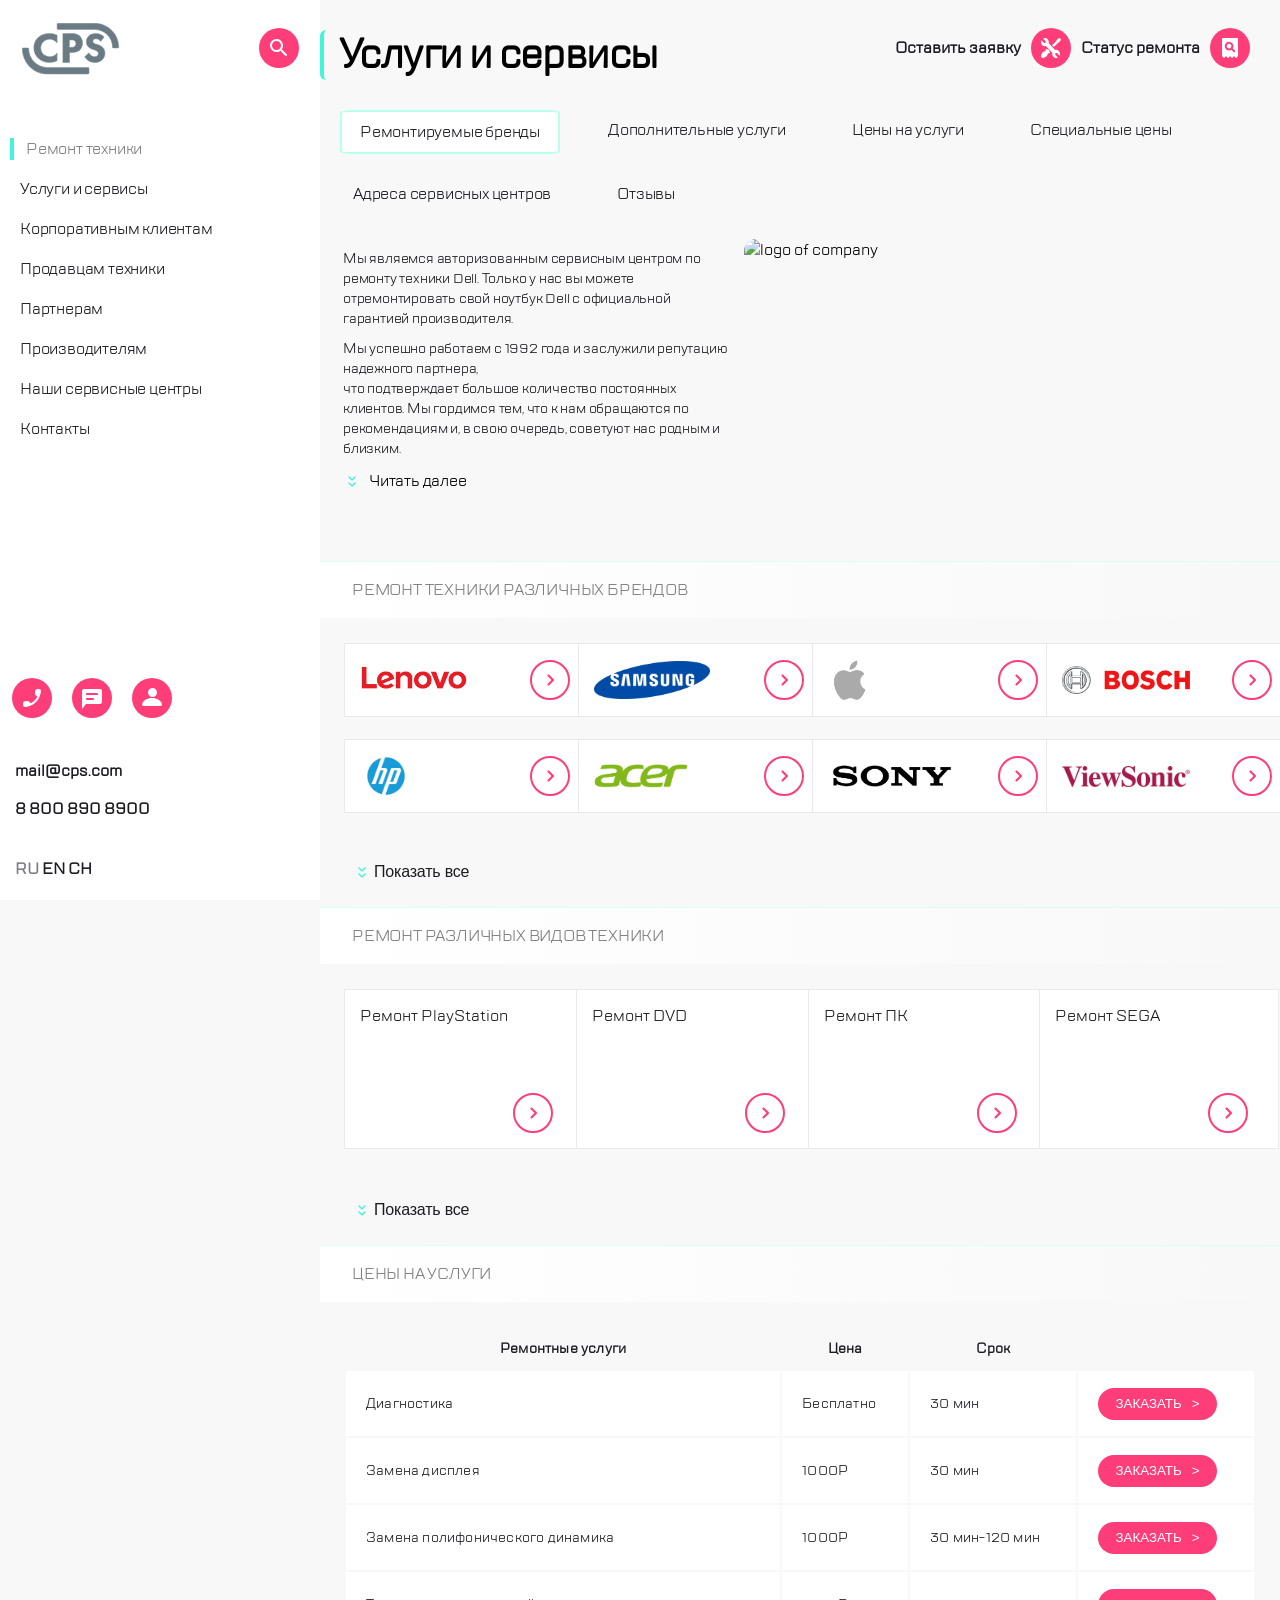
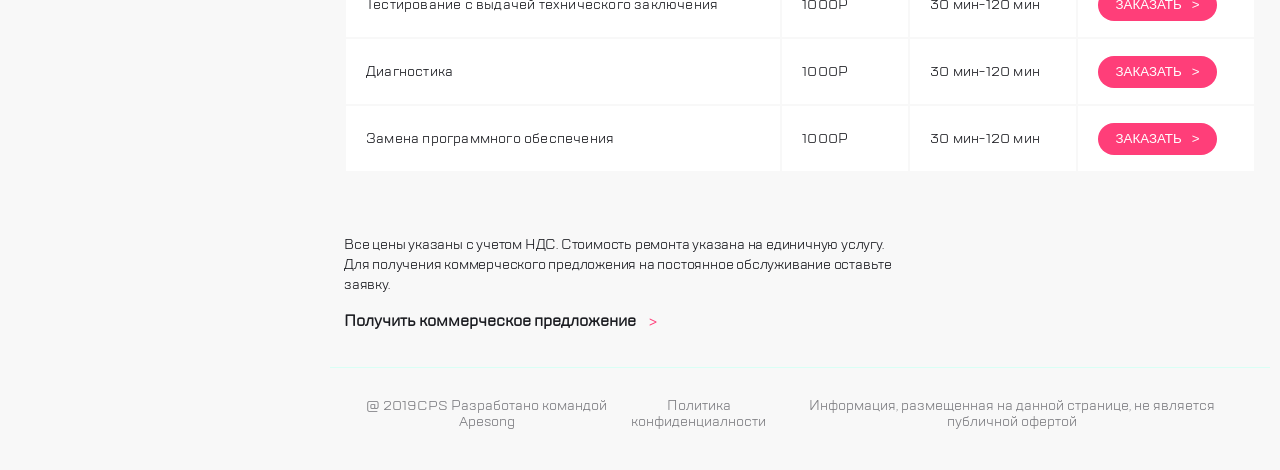
==== index.html @ fa65126b "Updates" ====
<!doctype html>
<html lang="ru">
  <head>
    <meta charset="UTF-8">
    <meta name="viewport" content="width=device-width,user-scalable=no,initial-scale=1,maximum-scale=1,minimum-scale=1">
    <meta http-equiv="X-UA-Compatible" content="ie=edge">
    <link rel="stylesheet" href="https://cdn.jsdelivr.net/npm/swiper@12/swiper-bundle.min.css">
    <title>CPS Services</title>
  <script defer="defer" src="./js/bundle.js"></script><link href="style.css" rel="stylesheet"></head>
  <body>
    
    <div class="main-container">
        <div class="page"> 
          <header class="page__navigation-menu"> 
            <ul class="navigation-menu__list"> 
              <button id="button-open-the-menu" class="navigation-menu__item burger">
                <img src="./img/burger.svg" alt="Burger menu">
              </button>
              <li class="navigation-menu__item stick2" aria-hidden="true"></li>
              <li class="navigation-menu__item logo">
                <img src="./img/Group.svg" alt="Logo">
              </li> 
              <li class="navigation-menu__item stick-mobile" aria-hidden="true"></li>
              <li class="navigation-menu__item call">
                <img src="./img/call.svg" alt="call">
              </li>
              <li class="navigation-menu__item chat">
                <img src="./img/chat.svg" alt="chat">
              </li>
              <li class="navigation-menu__item profile">
                <img src="./img/profile.svg" alt="profile">
              </li>
              <li class="navigation-menu__item stick" aria-hidden="true"></li>
              <li class="navigation-menu__item repair">
                <img src="./img/repair.svg" alt="Repair">
              </li>
              <li class="navigation-menu__item check-status">
                <img src="./img/checkstatus.svg" alt="Check status">
              </li>
            </ul>
          </header>
          <main class="page__main-content">
            <div class="page__header--display-flex"> 
              <header>
                <h1 class="page__title-page">Услуги и сервисы</h1> 
              </header>
              <div class="page__repair-and-check-status-link"> 
                <a href="#" aria-label="Repair">Оставить заявку </a><img src="./img/repair.svg" alt="repair">
                <a href="#" aria-label="Check status">Статус ремонта</a>
                <img src="./img/checkstatus.svg" alt="check status">
              </div>
            </div>
          <nav class="page__second-navigation-menu">
              <ul>
                <li class="second-navigation-menu__item item1">
                  Ремонтируемые бренды
                </li>
                <li class="second-navigation-menu__item item2">
                  Дополнительные услуги
                </li>
                <li class="second-navigation-menu__item item3">
                  Цены на услуги
                </li>
                <li class="second-navigation-menu__item item4">
                  Специальные цены
                </li>
                <li class="second-navigation-menu__item item5">
                  Адреса сервисных центров
                </li>
                <li class="second-navigation-menu__item item6"> Отзывы </li>
              </ul>
            </nav>
            <div class="main-content__text">
              <div>
                <p>
                  Мы являемся авторизованным сервисным центром по ремонту
                  техники Dell. Только у нас вы можете отремонтировать свой
                  ноутбук Dell с официальной гарантией производителя.
                </p>

                <p class="text--vision-for-min-width768px">
                  Мы успешно работаем с 1992 года и заслужили репутацию
                  надежного партнера,<span class="text--vision-for-min-width1120px">
                    что подтверждает большое количество постоянных клиентов. Мы
                    гордимся тем, что к нам обращаются по рекомендациям и, в
                    свою очередь, советуют нас родным и близким.
                  </span>
                </p>

                <span class="main-content__read-more-button effect-button">
                  <img src="./img/expand.svg" alt="expand to read more">
                  <span> Читать далее </span>
                </span>
              </div>
              <img class="main-content__logo-of-company-img" src="./img/Picture Copy.svg" alt="logo of company">
            </div>
          </main>
      </div>

      
      <div class="web-core-8.5">
        <header class="section-title"><h2>Ремонт техники различных брендов</h2></header>

        <section class="swiper swiper1">
          <div class="swiper-wrapper">
            <div class="swiper-slide">
              <img class="lenovo" src="./img/lenovo.png" alt="brand lenovo">
              <img class="btn-next" src="./img/go.svg" alt="btn next">
            </div>

            <div class="swiper-slide">
              <img class="samsung" src="./img/samsung.png" alt="brand samsung">
              <img class="btn-next" src="./img/go.svg" alt="btn next">
            </div>

            <div class="swiper-slide">
              <img class="apple" src="./img/apple.png" alt="brand apple">
              <img class="btn-next" src="./img/go.svg" alt="btn next">
            </div>

            <div class="swiper-slide">
              <img class="bosch" src="./img/bosch.png" alt="brand bosch">
              <img class="btn-next" src="./img/go.svg" alt="btn next">
            </div>

            <div class="swiper-slide">
              <img class="hp" src="./img/hp.png" alt="brand hp">
              <img class="btn-next" src="./img/go.svg" alt="btn next">
            </div>

            <div class="swiper-slide">
              <img class="acer" src="./img/acer.png" alt="brand acer">
              <img class="btn-next" src="./img/go.svg" alt="btn next">
            </div>

            <div class="swiper-slide">
              <img class="sony" src="./img/sony.png" alt="brand sony">
              <img class="btn-next" src="./img/go.svg" alt="btn next">
            </div>

            <div class="swiper-slide">
              <img class="view-sonic" src="./img/viewSonic.png" alt="brand view-sonic">
              <img class="btn-next" src="./img/go.svg" alt="btn next">
            </div>

            <div class="swiper-slide">
              <img class="samsung" src="./img/samsung.png" alt="brand samsung">
              <img class="btn-next" src="./img/go.svg" alt="btn next">
            </div>

            <div class="swiper-slide">
              <img class="apple" src="./img/apple.png" alt="brand apple">
              <img class="btn-next" src="./img/go.svg" alt="btn next">
            </div>

            <div class="swiper-slide">
              <img class="bosch" src="./img/bosch.png" alt="brand bosch">
              <img class="btn-next" src="./img/go.svg" alt="btn next">
            </div>
          </div>

          <div class="swiper-pagination swiper-pagination1"></div>
        </section>

        <div class="swiper1__second-style-grid">
          <div class="second-style-grid-item">
            <img class="lenovo" src="./img/lenovo.png" alt="brand lenovo">
            <img class="btn-next" src="./img/go.svg" alt="btn next">
          </div>

          <div class="second-style-grid-item">
            <img class="samsung" src="./img/samsung.png" alt="brand samsung">
            <img class="btn-next" src="./img/go.svg" alt="btn next">
          </div>

          <div class="second-style-grid-item">
            <img class="apple" src="./img/apple.png" alt="brand apple">
            <img class="btn-next" src="./img/go.svg" alt="btn next">
          </div>

          <div class="second-style-grid-item desktop-version-elements">
            <img class="bosch" src="./img/bosch.png" alt="brand bosch">
            <img class="btn-next" src="./img/go.svg" alt="btn next">
          </div>

          <div class="second-style-grid-item">
            <img class="hp" src="./img/hp.png" alt="brand hp">
            <img class="btn-next" src="./img/go.svg" alt="btn next">
          </div>

          <div class="second-style-grid-item">
            <img class="acer" src="./img/acer.png" alt="brand acer">
            <img class="btn-next" src="./img/go.svg" alt="btn next">
          </div>

          <div class="second-style-grid-item">
            <img class="sony" src="./img/sony.png" alt="brand sony">
            <img class="btn-next" src="./img/go.svg" alt="btn next">
          </div>

          <div class="second-style-grid-item desktop-version-elements">
            <img class="view-sonic" src="./img/viewSonic.png" alt="brand view-sonic">
            <img class="btn-next" src="./img/go.svg" alt="btn next">
          </div>
        </div>

        <div id="hidden-elements" class="second-style-grid-item--hidden"> 
          <div class="second-style-grid-item">
            <img class="samsung" src="./img/samsung.png" alt="brand samsung">
            <img class="btn-next" src="./img/go.svg" alt="btn next">
          </div>

          <div class="second-style-grid-item">
            <img class="apple" src="./img/apple.png" alt="brand apple">
            <img class="btn-next" src="./img/go.svg" alt="btn next">
          </div>

          <div class="second-style-grid-item">
            <img class="bosch" src="./img/bosch.png" alt="brand bosch">
            <img class="btn-next" src="./img/go.svg" alt="btn next">
          </div>

          <div class="second-style-grid-item desktop-version-elements">
            <img class="bosch" src="./img/bosch.png" alt="brand bosch">
            <img class="btn-next" src="./img/go.svg" alt="btn next">
          </div>

          <button id="hide-button" class="grid-item-hide-btn effect-button">
            <img src="./img/expand_hide.svg" alt="read-more btn">Скрыть
          </button>
        </div>

        <button id="show-button" class="grid-item-showMore-btn effect-button">
          <img src="./img/expand_show.svg" alt="read-more btn">Показать все
        </button>
      </div>

      
      <div class="web-core-9.6">
        <header class="section-title"><h2>Ремонт различных видов техники</h2></header>
        <div class="swiper swiper2">
          <div class="swiper-wrapper swiper-wrapper2">
            <div class="swiper-slide swiper-slide2">
              <span>Ремонт мониторов</span>
              <img class="btn-next" src="./img/go.svg" alt="btn next">
            </div>

            <div class="swiper-slide swiper-slide2">
              <span> Ремонт ПК</span>
              <img class="btn-next" src="./img/go.svg" alt="btn next">
            </div>

            <div class="swiper-slide swiper-slide2">
              <span> Ремонт планшетов</span>
              <img class="btn-next" src="./img/go.svg" alt="btn next">
            </div>

            <div class="swiper-slide swiper-slide2">
              <span> Ремонт ноутбука</span>
              <img class="btn-next" src="./img/go.svg" alt="btn next">
            </div>
          </div>
          <div class="swiper-pagination swiper-pagination2"></div>
        </div>

        <div class="hidden-on-mobile">
          <div class="swiper2__second-style-grid">
            <div class="second-style-grid-item2">
              <span> Ремонт PlayStation</span>
              <img class="btn-next" src="./img/go.svg" alt="btn next">
            </div>

            <div class="second-style-grid-item2">
              <span> Ремонт DVD</span>
              <img class="btn-next" src="./img/go.svg" alt="btn next">
            </div>

            <div class="second-style-grid-item2">
              <span> Ремонт ПК</span>
              <img class="btn-next" src="./img/go.svg" alt="btn next">
            </div>

            <div class="second-style-grid-item2 desktop-version-elements">
              <span> Ремонт SEGA</span>
              <img class="btn-next" src="./img/go.svg" alt="btn next">
            </div>
          </div>

          <div id="second-style-grid-item2--hidden" class="second-style-grid-item2--hidden">
            <div class="second-style-grid-item2">
              <span> Ремонт планшетов</span>
              <img class="btn-next" src="./img/go.svg" alt="btn next">
            </div>

            <div class="second-style-grid-item2">
              <span> Ремонт DENDI</span>
              <img class="btn-next" src="./img/go.svg" alt="btn next">
            </div>

            <div class="second-style-grid-item2">
              <span>Ремонт мониторов</span>
              <img class="btn-next" src="./img/go.svg" alt="btn next">
            </div>

            <div class="second-style-grid-item2 desktop-version-elements">
              <span> Ремонт ноутбука</span>
              <img class="btn-next" src="./img/go.svg" alt="btn next">
            </div>
            <button id="second-section-hideButton" class="second-style-grid-item2-hide-button effect-button">
              <img src="./img/expand_hide.svg" alt="expand-hide">Скрыть
            </button>
          </div>
          <button id="second-section-showButton" class="second-style-grid-item2-show-button effect-button">
            <img src="./img/expand_show.svg" alt="expand-show">Показать все
          </button>
        </div>

        <div class="service-and-prices-section">
          <header class="section-title"><h2>Цены на услуги</h2></header>
          <div class="swiper swiper3">
            <div class="swiper-wrapper swiper-wrapper3">
              <div class="swiper-slide swiper-slide3">
                <p class="swiper3__paragraph">Ремонтные услуги</p>
                <div class="repair-and-service">
                  Тестирование с выдачей технического заключения
                </div>
                <p class="swiper3__paragraph">Цена</p>
                <div class="repair-and-service">1000Р</div>
                <p class="swiper3__paragraph">Срок</p>
                <div class="repair-and-service">
                  30-120 мин
                  <button>ЗАКАЗАТЬ <span class="emoji">></span></button>
                </div>
              </div>
              <div class="swiper-slide swiper-slide3">
                <p class="swiper3__paragraph">Ремонтные услуги</p>
                <div class="repair-and-service">
                  Тестирование с выдачей технического заключения
                </div>
                <p class="swiper3__paragraph">Цена</p>
                <div class="repair-and-service">1000Р</div>
                <p class="swiper3__paragraph">Срок</p>
                <div class="repair-and-service">
                  30-120 мин
                  <button>ЗАКАЗАТЬ <span class="emoji">></span></button>
                </div>
              </div>
              <div class="swiper-slide swiper-slide3">
                <p class="swiper3__paragraph">Ремонтные услуги</p>
                <div class="repair-and-service">Замена дисплея</div>
                <p class="swiper3__paragraph">Цена</p>
                <div class="repair-and-service">1000P</div>
                <p class="swiper3__paragraph">Срок</p>
                <div class="repair-and-service">
                  30-120 мин
                  <button>ЗАКАЗАТЬ <span class="emoji">></span></button>
                </div>
              </div>
              <div class="swiper-slide swiper-slide3">
                <p class="swiper3__paragraph">Ремонтные услуги</p>
                <div class="repair-and-service">Диагностика</div>
                <p class="swiper3__paragraph">Цена</p>
                <div class="repair-and-service">1000P</div>
                <p class="swiper3__paragraph">Срок</p>
                <div class="repair-and-service">
                  30-120 мин
                  <button>ЗАКАЗАТЬ <span class="emoji">></span></button>
                </div>
              </div>
              <div class="swiper-slide swiper-slide3">
                <p class="swiper3__paragraph">Ремонтные услуги</p>
                <div class="repair-and-service">Замена программного обеспечения</div>
                <p class="swiper3__paragraph">Цена</p>
                <div class="repair-and-service">1000Р</div>
                <p class="swiper3__paragraph">Срок</p>
                <div class="repair-and-service">
                  30-120 мин
                  <button>ЗАКАЗАТЬ <span class="emoji">></span></button>
                </div>
              </div>
            </div>
            <div class="swiper-pagination swiper-pagination3"></div>
          </div>
        </div>

        <div class="hidden-on-mobile">
          <table class="swiper3__second-style-table">
            <thead>
              <tr>
                <th>Ремонтные услуги</th>
                <th>Цена</th>
                <th>Срок</th>
              </tr>
            </thead>
            <tbody>
              <tr>
                <td>Диагностика</td>
                <td>Бесплатно</td>
                <td>30 мин</td>
                <td><button>ЗАКАЗАТЬ <span class="arrow"> ></span></button></td>
              </tr>

              <tr>
                <td>Замена дисплея</td>
                <td>1000Р</td>
                <td>30 мин</td>
                <td><button>ЗАКАЗАТЬ <span class="arrow"> ></span></button></td>
              </tr>
              <tr>
                <td>Замена полифонического динамика</td>
                <td>1000Р</td>
                <td>30 мин-120 мин</td>
                <td><button>ЗАКАЗАТЬ <span class="arrow"> ></span></button></td>
              </tr>
              <tr>
                <td>Тестирование с выдачей технического заключения</td>
                <td>1000Р</td>
                <td>30 мин-120 мин</td>
                <td><button>ЗАКАЗАТЬ <span class="arrow"> ></span></button></td>
              </tr>
              <tr>
                <td>Диагностика</td>
                <td>1000Р</td>
                <td>30 мин-120 мин</td>
                <td><button>ЗАКАЗАТЬ <span class="arrow"> ></span></button></td>
              </tr>
              <tr>
                <td>Замена программного обеспечения</td>
                <td>1000Р</td>
                <td>30 мин-120 мин</td>
                <td><button>ЗАКАЗАТЬ <span class="arrow"> ></span></button></td>
              </tr>
            </tbody>
          </table>
        </div>

        <div class="service-and-prices__information">
          <p>
            Все цены указаны с учетом НДС. Стоимость ремонта указана на
            единичную услугу. Для получения коммерческого предложения на
            постоянное обслуживание оставьте заявку.
          </p>

          <a href="#">Получить коммерческое предложение <span class="arrow"> ></span>
          </a>
        </div>
        <footer class="footer">
          <div class="footer-mobile-version">
            <div> @ 2019CPS </div>
            <div>Разработано командой Apesong</div>
            <p>Политика конфиденциалности</p>
            <p>
              Информация, размещенная на данной странице, не является публичной
              офертой
            </p>
          </div>

          <div class="footer-tablet-desktop-version">
            <span> @ 2019CPS Разработано командой Apesong </span>
            <span>Политика конфиденциалности</span>
            <span>
              Информация, размещенная на данной странице, не является публичной
              офертой
            </span>
          </div>
        </footer>
      </div>

      <script src="https://cdn.jsdelivr.net/npm/swiper@12/swiper-bundle.min.js"></script>
    </div>
    
    <div class="web-core-7.8">
      <nav id="side-bar-button" class="side-bar">
        <div class="side-bar__up-buttons">
          <button id="button-close-the-menu" class="button-close-the-menu"><img class="effect-buttons" src="./img/close.svg" alt="the menu close btn"></button>

          <a href="#main-menu"><img class="effect-buttons" src="./img/Group.svg" alt="company logo"></a>

          <span><img class="effect-buttons" src="./img/search.svg" alt="search btn"></span>
        </div>

        <ul class="side-bar__lists">
          <span>Ремонт техники</span>
          <li class="side-bar__lists element1">Услуги и сервисы</li>
          <li class="side-bar__lists element2">Корпоративным клиентам</li>
          <li class="side-bar__lists element3">Продавцам техники</li>
          <li class="side-bar__lists element4">Партнерам</li>
          <li class="side-bar__lists element5">Производителям</li>
          <li class="side-bar__lists element6">Наши сервисные центры</li>
          <li class="side-bar__lists element7">Контакты</li>
        </ul>

        <div class="side-bar__down-buttons">
          <span class="side-bar-button-call">
            <img class="effect-buttons" src="./img/call.svg" alt="call btn">
          </span>
          <span class="side-bar-button-chat">
            <img class="effect-buttons" src="./img/chat.svg" alt="chat btn">
          </span>
          <span class="side-bar-button-profile">
            <img class="effect-buttons" src="./img/profile.svg" alt="profile btn">
          </span>
        </div>

        <div class="side-bar__contacts">
          <p>mail@cps.com</p>
          <p>8 800 890 8900</p>
          <br>
          <span>RU</span> <span>EN</span> <span>CH</span>
        </div>
      </nav>
      <div class="for-desktop-side-bar">
        <nav class="side-bar">
          <div class="side-bar__up-buttons">
            <a href="#main-menu"><img class="effect-buttons" src="./img/Group.svg" alt="company logo"></a>
            <span><img class="effect-buttons" src="./img/search.svg" alt="search btn"></span>
          </div>

          <ul class="side-bar__lists">
            <span>Ремонт техники</span>
            <li class="side-bar__lists element1">Услуги и сервисы</li>
            <li class="side-bar__lists element2">Корпоративным клиентам</li>
            <li class="side-bar__lists element3">Продавцам техники</li>
            <li class="side-bar__lists element4">Партнерам</li>
            <li class="side-bar__lists element5">Производителям</li>
            <li class="side-bar__lists element6">Наши сервисные центры</li>
            <li class="side-bar__lists element7">Контакты</li>
          </ul>

          <div class="side-bar__down-buttons">
            <span class="side-bar-button-call">
              <img class="effect-buttons" src="./img/call.svg" alt="call btn">
            </span>
            <span class="side-bar-button-chat">
              <img class="effect-buttons" src="./img/chat.svg" alt="chat btn">
            </span>
            <span class="side-bar-button-profile">
              <img class="effect-buttons" src="./img/profile.svg" alt="profile btn">
            </span>
          </div>

          <div class="side-bar__contacts">
            <p>mail@cps.com</p>
            <p>8 800 890 8900</p>
            <br>
            <span>RU</span> <span>EN</span> <span>CH</span>
          </div>
        </nav>
      </div>
    </div>
  </body>
</html>
---- style.css ----
.navigation-menu__list{margin:0px;height:88px;list-style-type:none;background-color:#fff;display:flex;align-items:center;gap:15px;border-bottom:1px solid #d9fff5;padding:0px 15px;position:relative}.navigation-menu__item{cursor:pointer;width:40px;height:40px;border:none;background-color:#fff}@media(min-width: 1120px){.page__header--display-flex{display:flex}.page__repair-and-check-status-link{display:flex !important;position:relative;align-items:center;white-space:nowrap;gap:10px;margin-left:auto;padding-left:60px;right:30px}.page__repair-and-check-status-link a{text-decoration:none;color:#1b1c21;font-weight:bold}.page__repair-and-check-status-link img{cursor:pointer;width:40px;height:40px}}.page__main-content{background-color:#f8f8f8}.main-content__text{margin:15px 5px}.main-content__text p{color:#1b1c21;font-weight:400;font-size:14px;line-height:20px;letter-spacing:-0.2px;text-transform:none;margin:10px 10px 10px 18px}.main-content__logo-of-company-img:hover{transition:none;filter:none;background:rgba(0,0,0,0);transform:none;box-shadow:none}.main-content__logo-of-company-img{border-radius:12px}@media(max-width: 767px){.main-content__logo-of-company-img{width:100%;margin-top:20px}}@media(min-width: 768px){.main-content__text{display:flex;grid-template-columns:repeat(1fr, 2fr)}.main-content__logo-of-company-img{min-width:360px;min-height:208px;margin-top:0}}@media(min-width: 1120px){.main-content__logo-of-company-img{min-width:531.35px;min-height:307px}.main-content__text{display:flex;margin-top:5px;grid-template-columns:repeat(1fr, 2fr)}.text--vision-for-min-width1120px{display:inline}}.page__second-navigation-menu ul{padding:5px;gap:10px;display:flex;list-style-type:none;margin:5px 5px 10px 0px}.second-navigation-menu__item{margin:5px 10px;padding:8px 18px;color:#1b1c21;cursor:pointer;font-weight:500;font-size:16px;line-height:24px;letter-spacing:-0.2px;text-transform:none}.second-navigation-menu__item.item1{border:2px solid #b8ffec;border-radius:6%;background-color:#fff;margin-left:15px}.service-and-prices__information{padding:20px}.service-and-prices__information p{font-weight:400;font-size:14px;line-height:20px;letter-spacing:-0.2px;text-transform:none;color:#1b1c21}.service-and-prices__information a{text-decoration:none;color:#1b1c21;font-weight:bold}.service-and-prices__information a span{color:#ff3e79;margin-bottom:100px;font-weight:500;font-size:16px;line-height:24px;letter-spacing:-0.2px;text-transform:none}@media(max-width: 767px){.page__second-navigation-menu{cursor:pointer;display:flex;flex-direction:row;overflow-x:auto;white-space:nowrap}}@media(min-width: 768px){.page__second-navigation-menu{flex-direction:row;overflow-x:auto;white-space:nowrap}}@media(min-width: 1120px){.page__second-navigation-menu{margin-bottom:0}.page__second-navigation-menu ul{padding:5px;gap:10px;flex-wrap:wrap}}.lenovo{margin-left:15px;width:108px;height:32px}.samsung{margin-left:15px;width:116px;height:38.52px}.apple{margin-left:15px;width:44px;height:44px}.bosch{margin-left:15px;width:128px;height:28.6px}.hp{margin-left:15px;width:52px;height:52px}.acer{margin-left:15px;width:94px;height:24px}.view-sonic{margin-left:15px;width:128px;height:21px}.sony{margin-left:15px;width:128px;height:25.6px}.btn-next{margin:0 15px;border:none;background-color:#fff;width:40px;height:40px}.main-content__read-more-button{display:flex;cursor:pointer;margin-left:15px;gap:5px;width:132px;height:24px;font-weight:500;font-size:16px;line-height:24px;letter-spacing:-0.2px;text-transform:none}@media(max-width: 767px){#side-bar-button{display:none;overflow:hidden;opacity:0;height:0}.side-bar{background-color:#fff;display:flex;flex-direction:column;box-shadow:8px 0 12px -2px rgba(0,0,0,.3);position:fixed;left:0;top:0;width:320px;height:100dvh;min-height:550px;overflow-y:auto;overflow-x:hidden;z-index:1000}.side-bar__up-buttons{width:40px;height:40px;margin:18px 0px 50px 5px;display:flex;gap:10px;cursor:pointer}.button{border:none;outline:none;cursor:pointer}.side-bar__up-buttons a{width:96.55px !important;height:50.81px !important;margin-left:3px}.side-bar__up-buttons span:last-child{margin:5px 23px 0 60px}img{transition:.1s ease-in-out;filter:drop-shadow(1px)}img:hover{background:#0cd8e7;transform:translateY(1px);box-shadow:0px 1px 10px rgba(20,213,230,.884)}.side-bar__lists,.side-bar__down-buttons{list-style-type:none}.side-bar__lists{margin-left:-10px;margin-top:0px;font-weight:500px;font-size:16px;line-height:40px;letter-spacing:-0.2px;text-transform:none;color:#1b1c21;cursor:pointer}.side-bar__lists>span{border-left:4px solid #41f6d7;padding-left:12px;color:#7e7e82;margin-left:-20px}.side-bar__down-buttons{display:flex;gap:20px;margin:auto 0 0 8px;cursor:pointer}.side-bar__contacts{color:#1b1c21;font-weight:bold;margin:0 0 20px 18px;cursor:pointer}.side-bar__contacts>p:nth-child{font:bolder;font-weight:900}.side-bar__contacts span:first-of-type{color:#7e7e82}}@media(min-width: 768px){#side-bar-button{display:none;overflow:hidden;opacity:0;height:0}.side-bar{background-color:#fff;display:flex;flex-direction:column;box-shadow:8px 0 12px -2px rgba(0,0,0,.3);position:fixed;left:0;top:0;width:320px;height:100dvh;min-height:550px;overflow-y:auto;overflow-x:hidden;z-index:1000}.side-bar__up-buttons{width:40px;height:40px;margin:18px 0px 50px 5px;display:flex;gap:10px;cursor:pointer}.button{border:none;outline:none;cursor:pointer}.side-bar__up-buttons a{width:96.55px !important;height:50.81px !important;margin-left:3px}.side-bar__up-buttons span:last-child{margin:5px 23px 0 60px}img{transition:.1s ease-in-out;filter:drop-shadow(1px)}img:hover{background:#0cd8e7;transform:translateY(1px);box-shadow:0px 1px 10px rgba(20,213,230,.884)}.side-bar__lists,.side-bar__down-buttons{list-style-type:none}.side-bar__lists{margin-left:-10px;color:#1b1c21;cursor:pointer;font-weight:500px;font-size:16px;line-height:40px;letter-spacing:-0.2px;text-transform:none}.side-bar__lists>span{border-left:4px solid #41f6d7;padding-left:12px;color:#7e7e82;margin-left:-20px}.side-bar__down-buttons{display:flex;gap:20px;margin:auto 0 0 8px;cursor:pointer}.side-bar__contacts{color:#1b1c21;font-weight:bold;margin:0 0 20px 18px;cursor:pointer}.side-bar__contacts>p:nth-child{font:bolder;font-weight:900}.side-bar__contacts span:first-of-type{color:#7e7e82}}@media(min-width: 1120px){#side-bar-button{display:none !important;visibility:hidden;overflow:hidden;opacity:0;height:0}.side-bar{background-color:#fff;display:flex;flex-direction:column;box-shadow:none !important;position:fixed;z-index:1000;left:0;top:0;width:320px;height:100dvh;min-height:550px;overflow-y:auto;overflow-x:hidden}.side-bar__up-buttons{width:40px;height:40px;margin:23px 0px 50px 12px;cursor:pointer}.side-bar__up-buttons a{width:96.55px !important;height:50.81px !important;margin-left:10px}.side-bar__up-buttons span{margin-left:120px !important}.side-bar__lists,.side-bar__down-buttons{list-style-type:none}.side-bar__up-buttons{display:flex;gap:20px}.side-bar__lists{margin-left:-10px;color:#1b1c21;cursor:pointer;font-weight:500px;font-size:16px;line-height:40px;letter-spacing:-0.2px;text-transform:none}.side-bar__lists>span{border-left:4px solid #41f6d7;padding-left:12px;color:#7e7e82;margin-left:-20px}.side-bar__down-buttons{display:flex;gap:20px;margin:auto 0px 20px 12px;cursor:pointer}.side-bar__contacts{color:#1b1c21;font-weight:bold;margin:0 0 20px 15px;cursor:pointer}.side-bar__contacts>p:nth-child{font:bolder;font-weight:900}.side-bar__contacts span:first-of-type{color:#7e7e82}}.logo{cursor:pointer;width:96.55px;height:50.81px;position:absolute;left:80px;top:18px}.navigation-menu__item.profile{cursor:pointer;position:absolute;right:180px}.navigation-menu__item.chat{cursor:pointer;position:absolute;right:290px}.navigation-menu__item.call{cursor:pointer;position:absolute;right:235px}.stick2{position:absolute;left:70px}.navigation-menu__item.stick,.navigation-menu__item.stick2,.navigation-menu__item.stick-mobile{width:2px;height:32px;background-color:#eaeaea}.button-close-the-menu{cursor:pointer;border:none;background-color:#fff;margin:5px 0 0 10px}.repair{cursor:pointer;position:absolute;right:80px}.check-status{cursor:pointer;position:absolute;right:25px}.stick{position:absolute;right:150px}.effect-button{transition:.1s ease-in-out;filter:drop-shadow(1px);border-radius:10px}.effect-button:hover{border:#0cd8e7;transform:translateY(1px);box-shadow:0px 1px 10px rgba(20,213,230,.884)}img{transition:.1s ease-in-out;filter:drop-shadow(1px)}img:hover{background:#0cd8e7;transform:translateY(1px);box-shadow:0px 1px 10px rgba(20,213,230,.884)}@media(max-width: 767px){.swiper1{width:100%;height:140px;margin:0 auto}.swiper-wrapper{margin-top:16px;display:flex;align-items:flex-start;color:#fff}.swiper-slide{gap:30px;display:flex;justify-content:space-around;align-items:center;background-color:#fff;border:1px solid #eaeaea;width:240px !important;height:72px;margin:0 16px;cursor:pointer}.swiper2{width:100%;height:220px;margin:0 auto}.swiper-wrapper2{display:flex;align-items:flex-start;color:#fff}.swiper-slide2{display:flex;justify-content:flex-start;align-items:flex-start;background-color:#fff;border:1px solid #eaeaea;width:240px;height:160px;margin:0 16px;color:#1b1c21;cursor:pointer}.swiper-slide2 span{padding:16px}.swiper-slide2 .btn-next{position:absolute;right:16px;bottom:16px;margin:0}.swiper3{height:290px;margin:0}.swiper-wrapper3{display:flex;color:#fff;align-items:flex-start}.swiper-slide3{display:block;justify-content:center;width:260px !important;height:200px !important;padding:16px;cursor:pointer}.swiper3__paragraph{margin:0;color:#7e7e82;margin-bottom:8px}.swiper-slide3 button{text-transform:uppercase;width:119px;height:32px;border-radius:16px;background-color:#ff3e79;color:#fff;border:none;cursor:pointer;margin-left:28px;display:flex;justify-content:center;align-items:center}.swiper-slide3 button{transition:.1s ease-in-out;filter:drop-shadow(1px)}.swiper-slide3 button:hover{background:#0cd8e7;transform:translateY(1px);box-shadow:0px 1px 10px rgba(20,213,230,.884)}}@media(min-width: 768px){.swiper1__second-style-grid{display:grid;margin:24px 24px;grid-template-columns:repeat(3, minmax(0, 1fr));grid-template-rows:repeat(2, 72px);row-gap:24px}.second-style-grid-item{display:flex;justify-content:space-between;align-items:center;width:224px;height:72px;border:1px solid #eaeaea;background-color:#fff;cursor:pointer}.second-style-grid-item--hidden{display:grid;margin:24px 24px 5px 24px;cursor:pointer;grid-template-columns:repeat(3, minmax(0, 1fr));grid-template-rows:repeat(1, 72px);overflow:hidden;opacity:0;height:0}.grid-item-showMore-btn{margin:10px 0 24px 25px;width:134px;height:24px;display:flex;border:none;color:#1b1c21;background-color:#f8f8f8;cursor:pointer;font-weight:500;font-size:16px;line-height:24px;letter-spacing:-0.2px;text-transform:none}.grid-item-hide-btn{margin:24px 0 0 0;width:88px;height:24px;display:flex;border:none;color:#1b1c21;background-color:#f8f8f8;overflow:hidden;opacity:0;height:0;cursor:pointer;font-weight:500;font-size:16px;line-height:24px;letter-spacing:-0.2px;text-transform:none;grid-column:1/-1;justify-self:start}.swiper2__second-style-grid{display:grid;margin:24px;gap:24px;grid-template-columns:repeat(3, minmax(0, 1fr));grid-template-rows:repeat(1, 160px)}.second-style-grid-item2{background-color:#fff;border:1px solid #eaeaea;width:224px;height:160px;color:#1b1c21;display:flex;margin:0;padding:16px;flex-wrap:wrap;position:relative;box-sizing:border-box;cursor:pointer;min-width:0;row-gap:24px;-moz-column-gap:24px;column-gap:24px}.second-style-grid-item2 .btn-next{position:absolute;right:15px;bottom:15px;cursor:pointer}.second-style-grid-item2--hidden{display:grid;margin:24px;cursor:pointer;overflow:hidden;opacity:0;height:0;gap:24px;grid-template-columns:repeat(3, minmax(0, 1fr));grid-template-rows:repeat(1, 160px)}.second-style-grid-item2-show-button{margin:0 0 24px 24px;width:134px;height:24px;display:flex;border:none;color:#1b1c21;background-color:#f8f8f8;cursor:pointer;font-weight:500;font-size:16px;line-height:24px;letter-spacing:-0.2px;text-transform:none}.second-style-grid-item2-hide-button{margin:0;padding:0;width:88px;height:24px;display:flex;border:none;color:#1b1c21;background-color:#f8f8f8;cursor:pointer;grid-column:1/-1;justify-self:start;overflow:hidden;opacity:0;height:0;font-weight:500;font-size:16px;line-height:24px;letter-spacing:-0.2px;text-transform:none}}@media(min-width: 1120px){.swiper1__second-style-grid{display:grid;row-gap:24px;-moz-column-gap:24px;column-gap:24px;margin:24px;grid-template-columns:repeat(4, minmax(0, 1fr));grid-template-rows:repeat(2, 72px)}.second-style-grid-item{display:flex;justify-content:space-between;align-items:center;width:240px;height:72px;border:1px solid #eaeaea;background-color:#fff;cursor:pointer;margin:0}.desktop-version-elements{display:flex !important;justify-content:space-between}.second-style-grid-item--hidden{row-gap:24px;-moz-column-gap:24px;column-gap:24px;margin:24px;display:grid;overflow:hidden;opacity:0;height:0;grid-template-columns:repeat(4, minmax(0, 1fr));grid-template-rows:repeat(1, 72px);cursor:pointer}.grid-item-showMore-btn{margin:24px 0 24px 24px;width:134px;height:24px;display:flex;border:none;color:#1b1c21;background-color:#f8f8f8;cursor:pointer;font-weight:500;font-size:16px;line-height:24px;letter-spacing:-0.2px;text-transform:none}.grid-item-hide-btn{padding:0;margin:24px 0 0 0;width:88px;height:24px;display:flex;border:none;color:#1b1c21;cursor:pointer;overflow:hidden;opacity:0;height:0;font-weight:500;font-size:16px;line-height:24px;letter-spacing:-0.2px;text-transform:none}.swiper2__second-style-grid{display:grid;grid-template-columns:repeat(4, minmax(0, 1fr));grid-template-rows:repeat(1, 160px);gap:15px;margin:24px}.second-style-grid-item2{background-color:#fff;border:1px solid #eaeaea;width:240px;height:160px;color:#1b1c21;display:flex;margin:0;padding:15px;flex-wrap:wrap;position:relative;box-sizing:border-box;cursor:pointer}.second-style-grid-item2 .btn-next{position:absolute;right:15px;bottom:15px;cursor:pointer}.second-style-grid-item2--hidden{display:grid;-moz-column-gap:24px;column-gap:24px;gap:15px;margin:24px 24px 24px 24px;overflow:hidden;opacity:0;height:0;grid-template-columns:repeat(4, minmax(0, 1fr));grid-template-rows:repeat(1, 160px);cursor:pointer}.second-style-grid-item2-show-button{margin:0 0 24px 24px;width:134px;height:24px;display:flex;border:none;color:#1b1c21;cursor:pointer;font-weight:500;font-size:16px;line-height:24px;letter-spacing:-0.2px;text-transform:none}.second-style-grid-item2-hide-button{margin:24px 0 0 0;width:88px;height:24px;display:flex;border:none;color:#1b1c21;overflow:hidden;opacity:0;height:0;font-weight:500;font-size:16px;line-height:24px;letter-spacing:-0.2px;text-transform:none;cursor:pointer}}@media(min-width: 768px){.swiper3__second-style-table{color:#1b1c21;border-radius:6px;font-weight:400;font-size:14px;line-height:18px;letter-spacing:.2px;text-transform:none;width:calc(100% - 48px);margin:24px}.swiper3__second-style-table>thead>tr{padding:10px;margin:10px;height:40px}.swiper3__second-style-table td{padding:0 20px}.swiper3__second-style-table>tbody>tr{border-bottom:1px solid #eaeaea;background-color:#fff;height:65px}.swiper3__second-style-table button{text-transform:uppercase;width:119px;height:32px;border-radius:16px;background-color:#ff3e79;color:#fff;border:none;display:flex;justify-content:center;align-items:center;cursor:pointer}.swiper3__second-style-table button{transition:.1s ease-in-out;filter:drop-shadow(1px)}.swiper3__second-style-table button:hover{background:#0cd8e7;transform:translateY(1px);box-shadow:0px 1px 10px rgba(20,213,230,.884)}}.page__title-page{margin:15px 0;padding:5px 15px;border-left:4px solid #41f6d7;border-radius:6px;font-weight:900;font-size:40px;line-height:40px;letter-spacing:-0.6px;text-transform:none}.section-title{height:56px;min-width:320px;border-top:1px solid #d9fff5;background:linear-gradient(270deg, #f8f8f8 0%, #ffffff 98.61%);display:flex;padding-left:16px;flex-wrap:nowrap}.section-title h2{flex-wrap:nowrap;display:flex;align-items:center;color:#7e7e82;font-weight:400;font-size:16px;line-height:24px;letter-spacing:-0.2px;text-transform:uppercase}@media(max-width: 767px){.page__title-page{margin-top:24px}}@media(min-width: 768px){.page__title-page{margin-top:24px}.section-title{display:flex;height:56px;padding-left:24px}}@media(min-width: 1120px){.page__title-page{white-space:nowrap;margin-top:30px}.section-title{height:56px;margin-bottom:25px;padding-left:32px}}.footer{margin-top:25px;padding:20px 20px 0 20px;border-top:1px solid #d9fff5;height:180px;text-align:center;color:#7e7e82;font-weight:500;font-size:14px;line-height:16px;letter-spacing:0px;text-transform:none}@media(max-width: 767px){.repair-and-service{color:#1b1c21;display:flex}.footer-mobile-version{cursor:pointer}}@media(min-width: 768px){.service-and-prices__information{padding:24px;max-width:550px}.footer-tablet-desktop-version{display:flex;justify-content:space-between}.footer{margin:10px;padding:30px;height:auto}}@media(min-width: 1120px){.service-and-prices__information{max-width:550px}.footer-tablet-desktop-version{display:flex;justify-content:space-between;cursor:pointer}.footer{margin:10px;padding:30px;height:auto}}@media(max-width: 767px){.navigation-menu__item.call,.navigation-menu__item.chat,.navigation-menu__item.profile,.stick,.stick2,.stick-mobile,.text--vision-for-min-width768px,.text--vision-for-min-width1120px,.page__repair-and-check-status-link,.second-style-grid-item,.grid-item-hide-btn,.grid-item-showMore-btn,.hidden-on-mobile,.for-desktop-side-bar,.footer-tablet-desktop-version{display:none}}@media(min-width: 768px){.navigation-menu__item.call,.navigation-menu__item.chat,.navigation-menu__item.profile,.stick,.stick2,.text--vision-for-min-width768px,.hidden-on-mobile{display:block}.stick-mobile,.text--vision-for-min-width1120px,.page__repair-and-check-status-link,.swiper,.swiper2,.swiper3,.for-desktop-side-bar,.desktop-version-elements,.footer-mobile-version{display:none}}@media(min-width: 1120px){.page__navigation-menu,.swiper,.footer-for-mobile-version,.swiper-pagination,.footer-mobile-version{display:none}.text--vision-for-min-width1120px,.page__repair-and-check-status-link,.for-desktop-side-bar{display:block}}@media(max-width: 767px){.main-container{margin-left:0}}@media(min-width: 768px){.main-container{margin-left:0;overflow-x:hidden}}@media(min-width: 1120px){.main-container{overflow-x:hidden;margin-left:320px}}body{margin:0;font-family:"TTLakes-Regular";background-color:#f8f8f8}.arrow{padding-left:10px}@font-face{font-family:"TTLakes-Regular";src:url(fonts/TTLakes-Regular.ttf) format("truetype")}

/*# sourceMappingURL=style.css.map*/
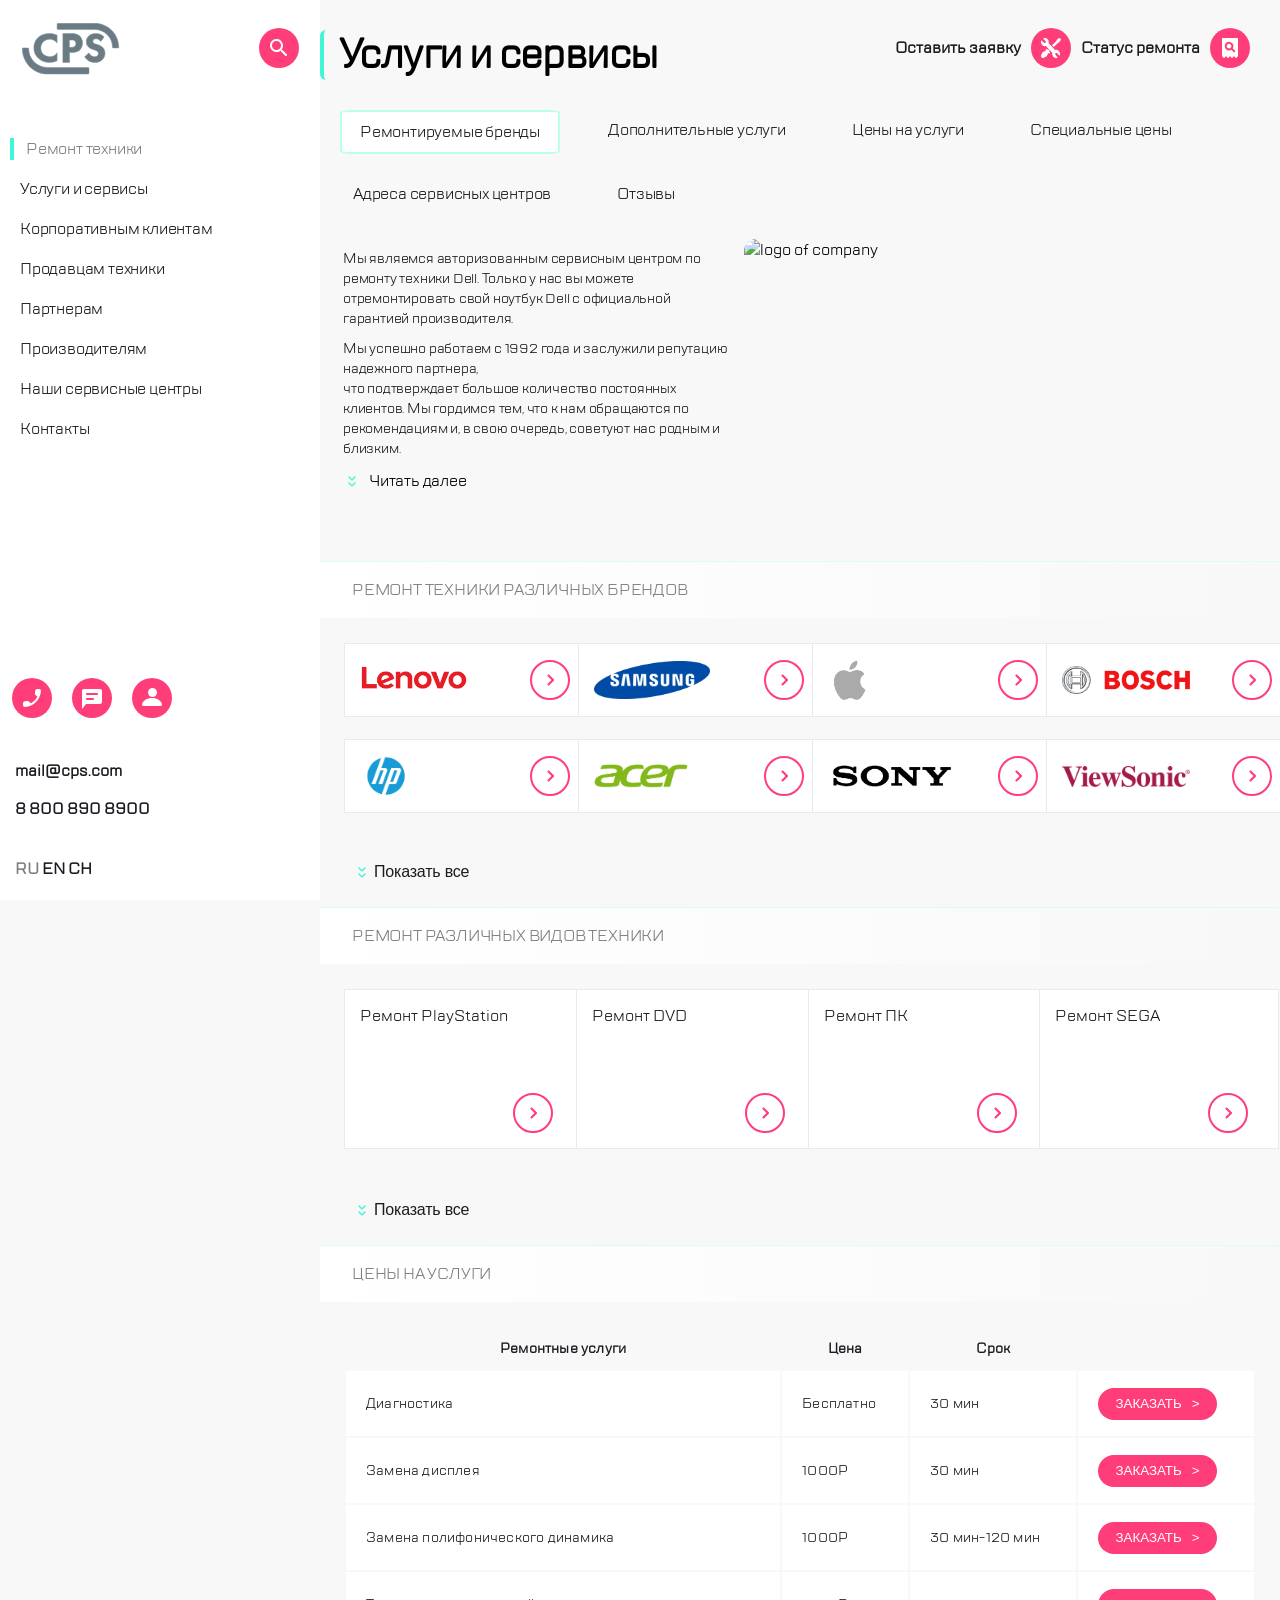
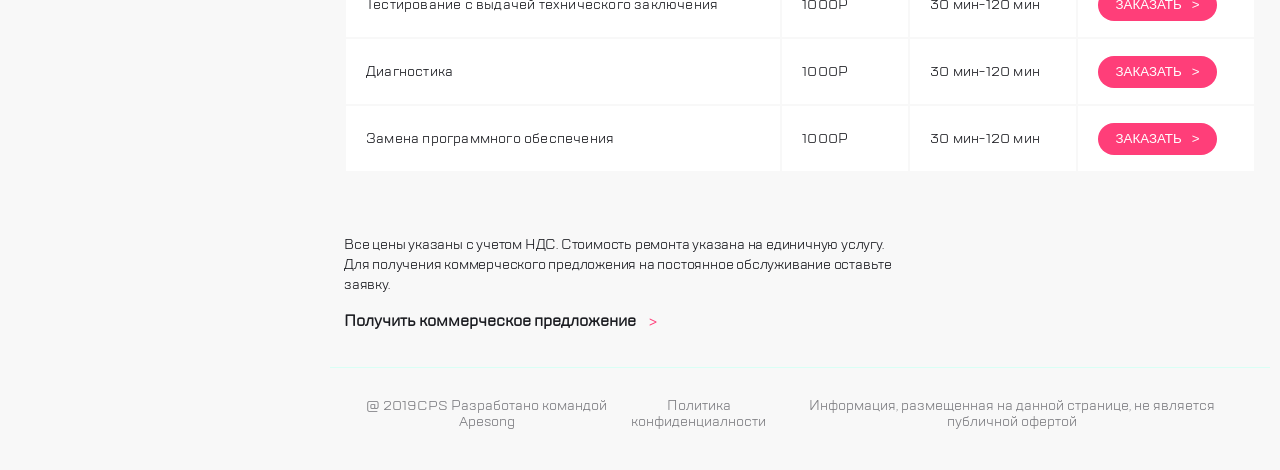
==== commit 5aa5db62: "Updates" ====
--- a/index.html
+++ b/index.html
@@ -8,46 +8,45 @@
     <title>CPS Services</title>
   <script defer="defer" src="./js/bundle.js"></script><link href="style.css" rel="stylesheet"></head>
   <body>
-    
     <div class="main-container">
         <div class="page"> 
           <header class="page__navigation-menu"> 
             <ul class="navigation-menu__list"> 
               <button id="button-open-the-menu" class="navigation-menu__item burger">
-                <img src="./img/burger.svg" alt="Burger menu">
+                <img class="btn-with-effect" src="./img/burger.svg" alt="Burger menu">
               </button>
               <li class="navigation-menu__item stick2" aria-hidden="true"></li>
               <li class="navigation-menu__item logo">
-                <img src="./img/Group.svg" alt="Logo">
+                <img class="btn-with-effect" src="./img/Group.svg" alt="Logo">
               </li> 
               <li class="navigation-menu__item stick-mobile" aria-hidden="true"></li>
               <li class="navigation-menu__item call">
-                <img src="./img/call.svg" alt="call">
+                <img class="btn-with-effect" src="./img/call.svg" alt="call">
               </li>
               <li class="navigation-menu__item chat">
-                <img src="./img/chat.svg" alt="chat">
+                <img class="btn-with-effect" src="./img/chat.svg" alt="chat">
               </li>
               <li class="navigation-menu__item profile">
-                <img src="./img/profile.svg" alt="profile">
+                <img class="btn-with-effect" src="./img/profile.svg" alt="profile">
               </li>
               <li class="navigation-menu__item stick" aria-hidden="true"></li>
               <li class="navigation-menu__item repair">
-                <img src="./img/repair.svg" alt="Repair">
+                <img class="btn-with-effect" src="./img/repair.svg" alt="Repair">
               </li>
               <li class="navigation-menu__item check-status">
-                <img src="./img/checkstatus.svg" alt="Check status">
+                <img class="btn-with-effect" src="./img/checkstatus.svg" alt="Check status">
               </li>
             </ul>
           </header>
           <main class="page__main-content">
-            <div class="page__header--display-flex"> 
+            <div class="page__header--display-flex">
               <header>
                 <h1 class="page__title-page">Услуги и сервисы</h1> 
               </header>
               <div class="page__repair-and-check-status-link"> 
-                <a href="#" aria-label="Repair">Оставить заявку </a><img src="./img/repair.svg" alt="repair">
+                <a href="#" aria-label="Repair">Оставить заявку </a><img class="btn-with-effect" src="./img/repair.svg" alt="repair">
                 <a href="#" aria-label="Check status">Статус ремонта</a>
-                <img src="./img/checkstatus.svg" alt="check status">
+                <img class="btn-with-effect" src="./img/checkstatus.svg" alt="check status">
               </div>
             </div>
           <nav class="page__second-navigation-menu">
@@ -88,7 +87,7 @@
                 </p>
 
                 <span class="main-content__read-more-button effect-button">
-                  <img src="./img/expand.svg" alt="expand to read more">
+                  <img class="btn-with-effect" src="./img/expand.svg" alt="expand to read more">
                   <span> Читать далее </span>
                 </span>
               </div>
@@ -104,58 +103,58 @@
         <section class="swiper swiper1">
           <div class="swiper-wrapper">
             <div class="swiper-slide">
-              <img class="lenovo" src="./img/lenovo.png" alt="brand lenovo">
-              <img class="btn-next" src="./img/go.svg" alt="btn next">
-            </div>
-
-            <div class="swiper-slide">
-              <img class="samsung" src="./img/samsung.png" alt="brand samsung">
-              <img class="btn-next" src="./img/go.svg" alt="btn next">
-            </div>
-
-            <div class="swiper-slide">
-              <img class="apple" src="./img/apple.png" alt="brand apple">
-              <img class="btn-next" src="./img/go.svg" alt="btn next">
-            </div>
-
-            <div class="swiper-slide">
-              <img class="bosch" src="./img/bosch.png" alt="brand bosch">
-              <img class="btn-next" src="./img/go.svg" alt="btn next">
-            </div>
-
-            <div class="swiper-slide">
-              <img class="hp" src="./img/hp.png" alt="brand hp">
-              <img class="btn-next" src="./img/go.svg" alt="btn next">
-            </div>
-
-            <div class="swiper-slide">
-              <img class="acer" src="./img/acer.png" alt="brand acer">
-              <img class="btn-next" src="./img/go.svg" alt="btn next">
-            </div>
-
-            <div class="swiper-slide">
-              <img class="sony" src="./img/sony.png" alt="brand sony">
-              <img class="btn-next" src="./img/go.svg" alt="btn next">
-            </div>
-
-            <div class="swiper-slide">
-              <img class="view-sonic" src="./img/viewSonic.png" alt="brand view-sonic">
-              <img class="btn-next" src="./img/go.svg" alt="btn next">
-            </div>
-
-            <div class="swiper-slide">
-              <img class="samsung" src="./img/samsung.png" alt="brand samsung">
-              <img class="btn-next" src="./img/go.svg" alt="btn next">
-            </div>
-
-            <div class="swiper-slide">
-              <img class="apple" src="./img/apple.png" alt="brand apple">
-              <img class="btn-next" src="./img/go.svg" alt="btn next">
-            </div>
-
-            <div class="swiper-slide">
-              <img class="bosch" src="./img/bosch.png" alt="brand bosch">
-              <img class="btn-next" src="./img/go.svg" alt="btn next">
+              <img class="lenovo btn-with-effect" src="./img/lenovo.png" alt="brand lenovo">
+              <img class="btn-next btn-with-effect" src="./img/go.svg" alt="btn next">
+            </div>
+
+            <div class="swiper-slide">
+              <img class="samsung btn-with-effect" src="./img/samsung.png" alt="brand samsung">
+              <img class="btn-next btn-with-effect" src="./img/go.svg" alt="btn next">
+            </div>
+
+            <div class="swiper-slide">
+              <img class="apple btn-with-effect" src="./img/apple.png" alt="brand apple">
+              <img class="btn-next btn-with-effect" src="./img/go.svg" alt="btn next">
+            </div>
+
+            <div class="swiper-slide">
+              <img class="bosch btn-with-effect" src="./img/bosch.png" alt="brand bosch">
+              <img class="btn-next btn-with-effect" src="./img/go.svg" alt="btn next">
+            </div>
+
+            <div class="swiper-slide">
+              <img class="hp btn-with-effect" src="./img/hp.png" alt="brand hp">
+              <img class="btn-next btn-with-effect" src="./img/go.svg" alt="btn next">
+            </div>
+
+            <div class="swiper-slide">
+              <img class="acer btn-with-effect" src="./img/acer.png" alt="brand acer">
+              <img class="btn-next btn-with-effect" src="./img/go.svg" alt="btn next">
+            </div>
+
+            <div class="swiper-slide">
+              <img class="sony btn-with-effect" src="./img/sony.png" alt="brand sony">
+              <img class="btn-next btn-with-effect" src="./img/go.svg" alt="btn next">
+            </div>
+
+            <div class="swiper-slide">
+              <img class="view-sonic btn-with-effect" src="./img/viewSonic.png" alt="brand view-sonic">
+              <img class="btn-next btn-with-effect" src="./img/go.svg" alt="btn next">
+            </div>
+
+            <div class="swiper-slide">
+              <img class="samsung btn-with-effect" src="./img/samsung.png" alt="brand samsung">
+              <img class="btn-next btn-with-effect" src="./img/go.svg" alt="btn next">
+            </div>
+
+            <div class="swiper-slide">
+              <img class="apple btn-with-effect" src="./img/apple.png" alt="brand apple">
+              <img class="btn-next btn-with-effect" src="./img/go.svg" alt="btn next">
+            </div>
+
+            <div class="swiper-slide">
+              <img class="bosch btn-with-effect" src="./img/bosch.png" alt="brand bosch">
+              <img class="btn-next btn-with-effect" src="./img/go.svg" alt="btn next">
             </div>
           </div>
 
@@ -164,73 +163,73 @@
 
         <div class="swiper1__second-style-grid">
           <div class="second-style-grid-item">
-            <img class="lenovo" src="./img/lenovo.png" alt="brand lenovo">
-            <img class="btn-next" src="./img/go.svg" alt="btn next">
-          </div>
-
-          <div class="second-style-grid-item">
-            <img class="samsung" src="./img/samsung.png" alt="brand samsung">
-            <img class="btn-next" src="./img/go.svg" alt="btn next">
-          </div>
-
-          <div class="second-style-grid-item">
-            <img class="apple" src="./img/apple.png" alt="brand apple">
-            <img class="btn-next" src="./img/go.svg" alt="btn next">
+            <img class="lenovo btn-with-effect" src="./img/lenovo.png" alt="brand lenovo">
+            <img class="btn-next btn-with-effect" src="./img/go.svg" alt="btn next">
+          </div>
+
+          <div class="second-style-grid-item">
+            <img class="samsung btn-with-effect" src="./img/samsung.png" alt="brand samsung">
+            <img class="btn-next btn-with-effect" src="./img/go.svg" alt="btn next">
+          </div>
+
+          <div class="second-style-grid-item">
+            <img class="apple btn-with-effect" src="./img/apple.png" alt="brand apple">
+            <img class="btn-next btn-with-effect" src="./img/go.svg" alt="btn next">
           </div>
 
           <div class="second-style-grid-item desktop-version-elements">
-            <img class="bosch" src="./img/bosch.png" alt="brand bosch">
-            <img class="btn-next" src="./img/go.svg" alt="btn next">
-          </div>
-
-          <div class="second-style-grid-item">
-            <img class="hp" src="./img/hp.png" alt="brand hp">
-            <img class="btn-next" src="./img/go.svg" alt="btn next">
-          </div>
-
-          <div class="second-style-grid-item">
-            <img class="acer" src="./img/acer.png" alt="brand acer">
-            <img class="btn-next" src="./img/go.svg" alt="btn next">
-          </div>
-
-          <div class="second-style-grid-item">
-            <img class="sony" src="./img/sony.png" alt="brand sony">
-            <img class="btn-next" src="./img/go.svg" alt="btn next">
+            <img class="bosch btn-with-effect" src="./img/bosch.png" alt="brand bosch">
+            <img class="btn-next btn-with-effect" src="./img/go.svg" alt="btn next">
+          </div>
+
+          <div class="second-style-grid-item">
+            <img class="hp btn-with-effect" src="./img/hp.png" alt="brand hp">
+            <img class="btn-next btn-with-effect" src="./img/go.svg" alt="btn next">
+          </div>
+
+          <div class="second-style-grid-item">
+            <img class="acer btn-with-effect" src="./img/acer.png" alt="brand acer">
+            <img class="btn-next btn-with-effect" src="./img/go.svg" alt="btn next">
+          </div>
+
+          <div class="second-style-grid-item">
+            <img class="sony btn-with-effect" src="./img/sony.png" alt="brand sony">
+            <img class="btn-next btn-with-effect" src="./img/go.svg" alt="btn next">
           </div>
 
           <div class="second-style-grid-item desktop-version-elements">
-            <img class="view-sonic" src="./img/viewSonic.png" alt="brand view-sonic">
-            <img class="btn-next" src="./img/go.svg" alt="btn next">
+            <img class="view-sonic btn-with-effect" src="./img/viewSonic.png" alt="brand view-sonic">
+            <img class="btn-next btn-with-effect" src="./img/go.svg" alt="btn next">
           </div>
         </div>
 
         <div id="hidden-elements" class="second-style-grid-item--hidden"> 
           <div class="second-style-grid-item">
-            <img class="samsung" src="./img/samsung.png" alt="brand samsung">
-            <img class="btn-next" src="./img/go.svg" alt="btn next">
-          </div>
-
-          <div class="second-style-grid-item">
-            <img class="apple" src="./img/apple.png" alt="brand apple">
-            <img class="btn-next" src="./img/go.svg" alt="btn next">
-          </div>
-
-          <div class="second-style-grid-item">
-            <img class="bosch" src="./img/bosch.png" alt="brand bosch">
-            <img class="btn-next" src="./img/go.svg" alt="btn next">
+            <img class="samsung btn-with-effect" src="./img/samsung.png" alt="brand samsung">
+            <img class="btn-next btn-with-effect" src="./img/go.svg" alt="btn next">
+          </div>
+
+          <div class="second-style-grid-item">
+            <img class="apple btn-with-effect" src="./img/apple.png" alt="brand apple">
+            <img class="btn-next btn-with-effect" src="./img/go.svg" alt="btn next">
+          </div>
+
+          <div class="second-style-grid-item">
+            <img class="bosch btn-with-effect" src="./img/bosch.png" alt="brand bosch">
+            <img class="btn-next btn-with-effect" src="./img/go.svg" alt="btn next">
           </div>
 
           <div class="second-style-grid-item desktop-version-elements">
-            <img class="bosch" src="./img/bosch.png" alt="brand bosch">
-            <img class="btn-next" src="./img/go.svg" alt="btn next">
-          </div>
-
-          <button id="hide-button" class="grid-item-hide-btn effect-button">
+            <img class="bosch btn-with-effect" src="./img/bosch.png" alt="brand bosch">
+            <img class="btn-next btn-with-effect" src="./img/go.svg" alt="btn next">
+          </div>
+
+          <button id="hide-button" class="grid-item-hide-btn effect-button btn-with-effect">
             <img src="./img/expand_hide.svg" alt="read-more btn">Скрыть
           </button>
         </div>
 
-        <button id="show-button" class="grid-item-showMore-btn effect-button">
+        <button id="show-button" class="grid-item-showMore-btn effect-button btn-with-effect">
           <img src="./img/expand_show.svg" alt="read-more btn">Показать все
         </button>
       </div>
@@ -242,22 +241,22 @@
           <div class="swiper-wrapper swiper-wrapper2">
             <div class="swiper-slide swiper-slide2">
               <span>Ремонт мониторов</span>
-              <img class="btn-next" src="./img/go.svg" alt="btn next">
+              <img class="btn-next btn-with-effect" src="./img/go.svg" alt="btn next">
             </div>
 
             <div class="swiper-slide swiper-slide2">
               <span> Ремонт ПК</span>
-              <img class="btn-next" src="./img/go.svg" alt="btn next">
+              <img class="btn-next btn-with-effect" src="./img/go.svg" alt="btn next">
             </div>
 
             <div class="swiper-slide swiper-slide2">
               <span> Ремонт планшетов</span>
-              <img class="btn-next" src="./img/go.svg" alt="btn next">
+              <img class="btn-next btn-with-effect" src="./img/go.svg" alt="btn next">
             </div>
 
             <div class="swiper-slide swiper-slide2">
               <span> Ремонт ноутбука</span>
-              <img class="btn-next" src="./img/go.svg" alt="btn next">
+              <img class="btn-next btn-with-effect" src="./img/go.svg" alt="btn next">
             </div>
           </div>
           <div class="swiper-pagination swiper-pagination2"></div>
@@ -267,51 +266,51 @@
           <div class="swiper2__second-style-grid">
             <div class="second-style-grid-item2">
               <span> Ремонт PlayStation</span>
-              <img class="btn-next" src="./img/go.svg" alt="btn next">
+              <img class="btn-next btn-with-effect" src="./img/go.svg" alt="btn next">
             </div>
 
             <div class="second-style-grid-item2">
               <span> Ремонт DVD</span>
-              <img class="btn-next" src="./img/go.svg" alt="btn next">
+              <img class="btn-next btn-with-effect" src="./img/go.svg" alt="btn next">
             </div>
 
             <div class="second-style-grid-item2">
               <span> Ремонт ПК</span>
-              <img class="btn-next" src="./img/go.svg" alt="btn next">
+              <img class="btn-next btn-with-effect" src="./img/go.svg" alt="btn next">
             </div>
 
             <div class="second-style-grid-item2 desktop-version-elements">
               <span> Ремонт SEGA</span>
-              <img class="btn-next" src="./img/go.svg" alt="btn next">
+              <img class="btn-next btn-with-effect" src="./img/go.svg" alt="btn next">
             </div>
           </div>
 
           <div id="second-style-grid-item2--hidden" class="second-style-grid-item2--hidden">
             <div class="second-style-grid-item2">
               <span> Ремонт планшетов</span>
-              <img class="btn-next" src="./img/go.svg" alt="btn next">
+              <img class="btn-next btn-with-effect" src="./img/go.svg" alt="btn next">
             </div>
 
             <div class="second-style-grid-item2">
               <span> Ремонт DENDI</span>
-              <img class="btn-next" src="./img/go.svg" alt="btn next">
+              <img class="btn-next btn-with-effect" src="./img/go.svg" alt="btn next">
             </div>
 
             <div class="second-style-grid-item2">
               <span>Ремонт мониторов</span>
-              <img class="btn-next" src="./img/go.svg" alt="btn next">
+              <img class="btn-next btn-with-effect" src="./img/go.svg" alt="btn next">
             </div>
 
             <div class="second-style-grid-item2 desktop-version-elements">
               <span> Ремонт ноутбука</span>
-              <img class="btn-next" src="./img/go.svg" alt="btn next">
+              <img class="btn-next btn-with-effect" src="./img/go.svg" alt="btn next">
             </div>
             <button id="second-section-hideButton" class="second-style-grid-item2-hide-button effect-button">
-              <img src="./img/expand_hide.svg" alt="expand-hide">Скрыть
+              <img class="btn-with-effect" src="./img/expand_hide.svg" alt="expand-hide">Скрыть
             </button>
           </div>
           <button id="second-section-showButton" class="second-style-grid-item2-show-button effect-button">
-            <img src="./img/expand_show.svg" alt="expand-show">Показать все
+            <img class="btn-with-effect" src="./img/expand_show.svg" alt="expand-show">Показать все
           </button>
         </div>
 
@@ -472,11 +471,11 @@
     <div class="web-core-7.8">
       <nav id="side-bar-button" class="side-bar">
         <div class="side-bar__up-buttons">
-          <button id="button-close-the-menu" class="button-close-the-menu"><img class="effect-buttons" src="./img/close.svg" alt="the menu close btn"></button>
-
-          <a href="#main-menu"><img class="effect-buttons" src="./img/Group.svg" alt="company logo"></a>
-
-          <span><img class="effect-buttons" src="./img/search.svg" alt="search btn"></span>
+          <button id="button-close-the-menu" class="button-close-the-menu"><img class="effect-buttons btn-with-effect" src="./img/close.svg" alt="the menu close btn"></button>
+
+          <a href="#main-menu"><img class="effect-buttons btn-with-effect" src="./img/Group.svg" alt="company logo"></a>
+
+          <span><img class="effect-buttons btn-with-effect" src="./img/search.svg" alt="search btn"></span>
         </div>
 
         <ul class="side-bar__lists">
@@ -492,13 +491,13 @@
 
         <div class="side-bar__down-buttons">
           <span class="side-bar-button-call">
-            <img class="effect-buttons" src="./img/call.svg" alt="call btn">
+            <img class="effect-buttons btn-with-effect" src="./img/call.svg" alt="call btn">
           </span>
           <span class="side-bar-button-chat">
-            <img class="effect-buttons" src="./img/chat.svg" alt="chat btn">
+            <img class="effect-buttons btn-with-effect" src="./img/chat.svg" alt="chat btn">
           </span>
           <span class="side-bar-button-profile">
-            <img class="effect-buttons" src="./img/profile.svg" alt="profile btn">
+            <img class="effect-buttons btn-with-effect" src="./img/profile.svg" alt="profile btn">
           </span>
         </div>
 
@@ -512,8 +511,8 @@
       <div class="for-desktop-side-bar">
         <nav class="side-bar">
           <div class="side-bar__up-buttons">
-            <a href="#main-menu"><img class="effect-buttons" src="./img/Group.svg" alt="company logo"></a>
-            <span><img class="effect-buttons" src="./img/search.svg" alt="search btn"></span>
+            <a href="#main-menu"><img class="effect-buttons btn-with-effect" src="./img/Group.svg" alt="company logo"></a>
+            <span><img class="effect-buttons btn-with-effect" src="./img/search.svg" alt="search btn"></span>
           </div>
 
           <ul class="side-bar__lists">
@@ -529,13 +528,13 @@
 
           <div class="side-bar__down-buttons">
             <span class="side-bar-button-call">
-              <img class="effect-buttons" src="./img/call.svg" alt="call btn">
+              <img class="effect-buttons btn-with-effect" src="./img/call.svg" alt="call btn">
             </span>
             <span class="side-bar-button-chat">
-              <img class="effect-buttons" src="./img/chat.svg" alt="chat btn">
+              <img class="effect-buttons btn-with-effect" src="./img/chat.svg" alt="chat btn">
             </span>
             <span class="side-bar-button-profile">
-              <img class="effect-buttons" src="./img/profile.svg" alt="profile btn">
+              <img class="effect-buttons btn-with-effect" src="./img/profile.svg" alt="profile btn">
             </span>
           </div>
 
--- a/style.css
+++ b/style.css
@@ -1,3 +1,3 @@
-.navigation-menu__list{margin:0px;height:88px;list-style-type:none;background-color:#fff;display:flex;align-items:center;gap:15px;border-bottom:1px solid #d9fff5;padding:0px 15px;position:relative}.navigation-menu__item{cursor:pointer;width:40px;height:40px;border:none;background-color:#fff}@media(min-width: 1120px){.page__header--display-flex{display:flex}.page__repair-and-check-status-link{display:flex !important;position:relative;align-items:center;white-space:nowrap;gap:10px;margin-left:auto;padding-left:60px;right:30px}.page__repair-and-check-status-link a{text-decoration:none;color:#1b1c21;font-weight:bold}.page__repair-and-check-status-link img{cursor:pointer;width:40px;height:40px}}.page__main-content{background-color:#f8f8f8}.main-content__text{margin:15px 5px}.main-content__text p{color:#1b1c21;font-weight:400;font-size:14px;line-height:20px;letter-spacing:-0.2px;text-transform:none;margin:10px 10px 10px 18px}.main-content__logo-of-company-img:hover{transition:none;filter:none;background:rgba(0,0,0,0);transform:none;box-shadow:none}.main-content__logo-of-company-img{border-radius:12px}@media(max-width: 767px){.main-content__logo-of-company-img{width:100%;margin-top:20px}}@media(min-width: 768px){.main-content__text{display:flex;grid-template-columns:repeat(1fr, 2fr)}.main-content__logo-of-company-img{min-width:360px;min-height:208px;margin-top:0}}@media(min-width: 1120px){.main-content__logo-of-company-img{min-width:531.35px;min-height:307px}.main-content__text{display:flex;margin-top:5px;grid-template-columns:repeat(1fr, 2fr)}.text--vision-for-min-width1120px{display:inline}}.page__second-navigation-menu ul{padding:5px;gap:10px;display:flex;list-style-type:none;margin:5px 5px 10px 0px}.second-navigation-menu__item{margin:5px 10px;padding:8px 18px;color:#1b1c21;cursor:pointer;font-weight:500;font-size:16px;line-height:24px;letter-spacing:-0.2px;text-transform:none}.second-navigation-menu__item.item1{border:2px solid #b8ffec;border-radius:6%;background-color:#fff;margin-left:15px}.service-and-prices__information{padding:20px}.service-and-prices__information p{font-weight:400;font-size:14px;line-height:20px;letter-spacing:-0.2px;text-transform:none;color:#1b1c21}.service-and-prices__information a{text-decoration:none;color:#1b1c21;font-weight:bold}.service-and-prices__information a span{color:#ff3e79;margin-bottom:100px;font-weight:500;font-size:16px;line-height:24px;letter-spacing:-0.2px;text-transform:none}@media(max-width: 767px){.page__second-navigation-menu{cursor:pointer;display:flex;flex-direction:row;overflow-x:auto;white-space:nowrap}}@media(min-width: 768px){.page__second-navigation-menu{flex-direction:row;overflow-x:auto;white-space:nowrap}}@media(min-width: 1120px){.page__second-navigation-menu{margin-bottom:0}.page__second-navigation-menu ul{padding:5px;gap:10px;flex-wrap:wrap}}.lenovo{margin-left:15px;width:108px;height:32px}.samsung{margin-left:15px;width:116px;height:38.52px}.apple{margin-left:15px;width:44px;height:44px}.bosch{margin-left:15px;width:128px;height:28.6px}.hp{margin-left:15px;width:52px;height:52px}.acer{margin-left:15px;width:94px;height:24px}.view-sonic{margin-left:15px;width:128px;height:21px}.sony{margin-left:15px;width:128px;height:25.6px}.btn-next{margin:0 15px;border:none;background-color:#fff;width:40px;height:40px}.main-content__read-more-button{display:flex;cursor:pointer;margin-left:15px;gap:5px;width:132px;height:24px;font-weight:500;font-size:16px;line-height:24px;letter-spacing:-0.2px;text-transform:none}@media(max-width: 767px){#side-bar-button{display:none;overflow:hidden;opacity:0;height:0}.side-bar{background-color:#fff;display:flex;flex-direction:column;box-shadow:8px 0 12px -2px rgba(0,0,0,.3);position:fixed;left:0;top:0;width:320px;height:100dvh;min-height:550px;overflow-y:auto;overflow-x:hidden;z-index:1000}.side-bar__up-buttons{width:40px;height:40px;margin:18px 0px 50px 5px;display:flex;gap:10px;cursor:pointer}.button{border:none;outline:none;cursor:pointer}.side-bar__up-buttons a{width:96.55px !important;height:50.81px !important;margin-left:3px}.side-bar__up-buttons span:last-child{margin:5px 23px 0 60px}img{transition:.1s ease-in-out;filter:drop-shadow(1px)}img:hover{background:#0cd8e7;transform:translateY(1px);box-shadow:0px 1px 10px rgba(20,213,230,.884)}.side-bar__lists,.side-bar__down-buttons{list-style-type:none}.side-bar__lists{margin-left:-10px;margin-top:0px;font-weight:500px;font-size:16px;line-height:40px;letter-spacing:-0.2px;text-transform:none;color:#1b1c21;cursor:pointer}.side-bar__lists>span{border-left:4px solid #41f6d7;padding-left:12px;color:#7e7e82;margin-left:-20px}.side-bar__down-buttons{display:flex;gap:20px;margin:auto 0 0 8px;cursor:pointer}.side-bar__contacts{color:#1b1c21;font-weight:bold;margin:0 0 20px 18px;cursor:pointer}.side-bar__contacts>p:nth-child{font:bolder;font-weight:900}.side-bar__contacts span:first-of-type{color:#7e7e82}}@media(min-width: 768px){#side-bar-button{display:none;overflow:hidden;opacity:0;height:0}.side-bar{background-color:#fff;display:flex;flex-direction:column;box-shadow:8px 0 12px -2px rgba(0,0,0,.3);position:fixed;left:0;top:0;width:320px;height:100dvh;min-height:550px;overflow-y:auto;overflow-x:hidden;z-index:1000}.side-bar__up-buttons{width:40px;height:40px;margin:18px 0px 50px 5px;display:flex;gap:10px;cursor:pointer}.button{border:none;outline:none;cursor:pointer}.side-bar__up-buttons a{width:96.55px !important;height:50.81px !important;margin-left:3px}.side-bar__up-buttons span:last-child{margin:5px 23px 0 60px}img{transition:.1s ease-in-out;filter:drop-shadow(1px)}img:hover{background:#0cd8e7;transform:translateY(1px);box-shadow:0px 1px 10px rgba(20,213,230,.884)}.side-bar__lists,.side-bar__down-buttons{list-style-type:none}.side-bar__lists{margin-left:-10px;color:#1b1c21;cursor:pointer;font-weight:500px;font-size:16px;line-height:40px;letter-spacing:-0.2px;text-transform:none}.side-bar__lists>span{border-left:4px solid #41f6d7;padding-left:12px;color:#7e7e82;margin-left:-20px}.side-bar__down-buttons{display:flex;gap:20px;margin:auto 0 0 8px;cursor:pointer}.side-bar__contacts{color:#1b1c21;font-weight:bold;margin:0 0 20px 18px;cursor:pointer}.side-bar__contacts>p:nth-child{font:bolder;font-weight:900}.side-bar__contacts span:first-of-type{color:#7e7e82}}@media(min-width: 1120px){#side-bar-button{display:none !important;visibility:hidden;overflow:hidden;opacity:0;height:0}.side-bar{background-color:#fff;display:flex;flex-direction:column;box-shadow:none !important;position:fixed;z-index:1000;left:0;top:0;width:320px;height:100dvh;min-height:550px;overflow-y:auto;overflow-x:hidden}.side-bar__up-buttons{width:40px;height:40px;margin:23px 0px 50px 12px;cursor:pointer}.side-bar__up-buttons a{width:96.55px !important;height:50.81px !important;margin-left:10px}.side-bar__up-buttons span{margin-left:120px !important}.side-bar__lists,.side-bar__down-buttons{list-style-type:none}.side-bar__up-buttons{display:flex;gap:20px}.side-bar__lists{margin-left:-10px;color:#1b1c21;cursor:pointer;font-weight:500px;font-size:16px;line-height:40px;letter-spacing:-0.2px;text-transform:none}.side-bar__lists>span{border-left:4px solid #41f6d7;padding-left:12px;color:#7e7e82;margin-left:-20px}.side-bar__down-buttons{display:flex;gap:20px;margin:auto 0px 20px 12px;cursor:pointer}.side-bar__contacts{color:#1b1c21;font-weight:bold;margin:0 0 20px 15px;cursor:pointer}.side-bar__contacts>p:nth-child{font:bolder;font-weight:900}.side-bar__contacts span:first-of-type{color:#7e7e82}}.logo{cursor:pointer;width:96.55px;height:50.81px;position:absolute;left:80px;top:18px}.navigation-menu__item.profile{cursor:pointer;position:absolute;right:180px}.navigation-menu__item.chat{cursor:pointer;position:absolute;right:290px}.navigation-menu__item.call{cursor:pointer;position:absolute;right:235px}.stick2{position:absolute;left:70px}.navigation-menu__item.stick,.navigation-menu__item.stick2,.navigation-menu__item.stick-mobile{width:2px;height:32px;background-color:#eaeaea}.button-close-the-menu{cursor:pointer;border:none;background-color:#fff;margin:5px 0 0 10px}.repair{cursor:pointer;position:absolute;right:80px}.check-status{cursor:pointer;position:absolute;right:25px}.stick{position:absolute;right:150px}.effect-button{transition:.1s ease-in-out;filter:drop-shadow(1px);border-radius:10px}.effect-button:hover{border:#0cd8e7;transform:translateY(1px);box-shadow:0px 1px 10px rgba(20,213,230,.884)}img{transition:.1s ease-in-out;filter:drop-shadow(1px)}img:hover{background:#0cd8e7;transform:translateY(1px);box-shadow:0px 1px 10px rgba(20,213,230,.884)}@media(max-width: 767px){.swiper1{width:100%;height:140px;margin:0 auto}.swiper-wrapper{margin-top:16px;display:flex;align-items:flex-start;color:#fff}.swiper-slide{gap:30px;display:flex;justify-content:space-around;align-items:center;background-color:#fff;border:1px solid #eaeaea;width:240px !important;height:72px;margin:0 16px;cursor:pointer}.swiper2{width:100%;height:220px;margin:0 auto}.swiper-wrapper2{display:flex;align-items:flex-start;color:#fff}.swiper-slide2{display:flex;justify-content:flex-start;align-items:flex-start;background-color:#fff;border:1px solid #eaeaea;width:240px;height:160px;margin:0 16px;color:#1b1c21;cursor:pointer}.swiper-slide2 span{padding:16px}.swiper-slide2 .btn-next{position:absolute;right:16px;bottom:16px;margin:0}.swiper3{height:290px;margin:0}.swiper-wrapper3{display:flex;color:#fff;align-items:flex-start}.swiper-slide3{display:block;justify-content:center;width:260px !important;height:200px !important;padding:16px;cursor:pointer}.swiper3__paragraph{margin:0;color:#7e7e82;margin-bottom:8px}.swiper-slide3 button{text-transform:uppercase;width:119px;height:32px;border-radius:16px;background-color:#ff3e79;color:#fff;border:none;cursor:pointer;margin-left:28px;display:flex;justify-content:center;align-items:center}.swiper-slide3 button{transition:.1s ease-in-out;filter:drop-shadow(1px)}.swiper-slide3 button:hover{background:#0cd8e7;transform:translateY(1px);box-shadow:0px 1px 10px rgba(20,213,230,.884)}}@media(min-width: 768px){.swiper1__second-style-grid{display:grid;margin:24px 24px;grid-template-columns:repeat(3, minmax(0, 1fr));grid-template-rows:repeat(2, 72px);row-gap:24px}.second-style-grid-item{display:flex;justify-content:space-between;align-items:center;width:224px;height:72px;border:1px solid #eaeaea;background-color:#fff;cursor:pointer}.second-style-grid-item--hidden{display:grid;margin:24px 24px 5px 24px;cursor:pointer;grid-template-columns:repeat(3, minmax(0, 1fr));grid-template-rows:repeat(1, 72px);overflow:hidden;opacity:0;height:0}.grid-item-showMore-btn{margin:10px 0 24px 25px;width:134px;height:24px;display:flex;border:none;color:#1b1c21;background-color:#f8f8f8;cursor:pointer;font-weight:500;font-size:16px;line-height:24px;letter-spacing:-0.2px;text-transform:none}.grid-item-hide-btn{margin:24px 0 0 0;width:88px;height:24px;display:flex;border:none;color:#1b1c21;background-color:#f8f8f8;overflow:hidden;opacity:0;height:0;cursor:pointer;font-weight:500;font-size:16px;line-height:24px;letter-spacing:-0.2px;text-transform:none;grid-column:1/-1;justify-self:start}.swiper2__second-style-grid{display:grid;margin:24px;gap:24px;grid-template-columns:repeat(3, minmax(0, 1fr));grid-template-rows:repeat(1, 160px)}.second-style-grid-item2{background-color:#fff;border:1px solid #eaeaea;width:224px;height:160px;color:#1b1c21;display:flex;margin:0;padding:16px;flex-wrap:wrap;position:relative;box-sizing:border-box;cursor:pointer;min-width:0;row-gap:24px;-moz-column-gap:24px;column-gap:24px}.second-style-grid-item2 .btn-next{position:absolute;right:15px;bottom:15px;cursor:pointer}.second-style-grid-item2--hidden{display:grid;margin:24px;cursor:pointer;overflow:hidden;opacity:0;height:0;gap:24px;grid-template-columns:repeat(3, minmax(0, 1fr));grid-template-rows:repeat(1, 160px)}.second-style-grid-item2-show-button{margin:0 0 24px 24px;width:134px;height:24px;display:flex;border:none;color:#1b1c21;background-color:#f8f8f8;cursor:pointer;font-weight:500;font-size:16px;line-height:24px;letter-spacing:-0.2px;text-transform:none}.second-style-grid-item2-hide-button{margin:0;padding:0;width:88px;height:24px;display:flex;border:none;color:#1b1c21;background-color:#f8f8f8;cursor:pointer;grid-column:1/-1;justify-self:start;overflow:hidden;opacity:0;height:0;font-weight:500;font-size:16px;line-height:24px;letter-spacing:-0.2px;text-transform:none}}@media(min-width: 1120px){.swiper1__second-style-grid{display:grid;row-gap:24px;-moz-column-gap:24px;column-gap:24px;margin:24px;grid-template-columns:repeat(4, minmax(0, 1fr));grid-template-rows:repeat(2, 72px)}.second-style-grid-item{display:flex;justify-content:space-between;align-items:center;width:240px;height:72px;border:1px solid #eaeaea;background-color:#fff;cursor:pointer;margin:0}.desktop-version-elements{display:flex !important;justify-content:space-between}.second-style-grid-item--hidden{row-gap:24px;-moz-column-gap:24px;column-gap:24px;margin:24px;display:grid;overflow:hidden;opacity:0;height:0;grid-template-columns:repeat(4, minmax(0, 1fr));grid-template-rows:repeat(1, 72px);cursor:pointer}.grid-item-showMore-btn{margin:24px 0 24px 24px;width:134px;height:24px;display:flex;border:none;color:#1b1c21;background-color:#f8f8f8;cursor:pointer;font-weight:500;font-size:16px;line-height:24px;letter-spacing:-0.2px;text-transform:none}.grid-item-hide-btn{padding:0;margin:24px 0 0 0;width:88px;height:24px;display:flex;border:none;color:#1b1c21;cursor:pointer;overflow:hidden;opacity:0;height:0;font-weight:500;font-size:16px;line-height:24px;letter-spacing:-0.2px;text-transform:none}.swiper2__second-style-grid{display:grid;grid-template-columns:repeat(4, minmax(0, 1fr));grid-template-rows:repeat(1, 160px);gap:15px;margin:24px}.second-style-grid-item2{background-color:#fff;border:1px solid #eaeaea;width:240px;height:160px;color:#1b1c21;display:flex;margin:0;padding:15px;flex-wrap:wrap;position:relative;box-sizing:border-box;cursor:pointer}.second-style-grid-item2 .btn-next{position:absolute;right:15px;bottom:15px;cursor:pointer}.second-style-grid-item2--hidden{display:grid;-moz-column-gap:24px;column-gap:24px;gap:15px;margin:24px 24px 24px 24px;overflow:hidden;opacity:0;height:0;grid-template-columns:repeat(4, minmax(0, 1fr));grid-template-rows:repeat(1, 160px);cursor:pointer}.second-style-grid-item2-show-button{margin:0 0 24px 24px;width:134px;height:24px;display:flex;border:none;color:#1b1c21;cursor:pointer;font-weight:500;font-size:16px;line-height:24px;letter-spacing:-0.2px;text-transform:none}.second-style-grid-item2-hide-button{margin:24px 0 0 0;width:88px;height:24px;display:flex;border:none;color:#1b1c21;overflow:hidden;opacity:0;height:0;font-weight:500;font-size:16px;line-height:24px;letter-spacing:-0.2px;text-transform:none;cursor:pointer}}@media(min-width: 768px){.swiper3__second-style-table{color:#1b1c21;border-radius:6px;font-weight:400;font-size:14px;line-height:18px;letter-spacing:.2px;text-transform:none;width:calc(100% - 48px);margin:24px}.swiper3__second-style-table>thead>tr{padding:10px;margin:10px;height:40px}.swiper3__second-style-table td{padding:0 20px}.swiper3__second-style-table>tbody>tr{border-bottom:1px solid #eaeaea;background-color:#fff;height:65px}.swiper3__second-style-table button{text-transform:uppercase;width:119px;height:32px;border-radius:16px;background-color:#ff3e79;color:#fff;border:none;display:flex;justify-content:center;align-items:center;cursor:pointer}.swiper3__second-style-table button{transition:.1s ease-in-out;filter:drop-shadow(1px)}.swiper3__second-style-table button:hover{background:#0cd8e7;transform:translateY(1px);box-shadow:0px 1px 10px rgba(20,213,230,.884)}}.page__title-page{margin:15px 0;padding:5px 15px;border-left:4px solid #41f6d7;border-radius:6px;font-weight:900;font-size:40px;line-height:40px;letter-spacing:-0.6px;text-transform:none}.section-title{height:56px;min-width:320px;border-top:1px solid #d9fff5;background:linear-gradient(270deg, #f8f8f8 0%, #ffffff 98.61%);display:flex;padding-left:16px;flex-wrap:nowrap}.section-title h2{flex-wrap:nowrap;display:flex;align-items:center;color:#7e7e82;font-weight:400;font-size:16px;line-height:24px;letter-spacing:-0.2px;text-transform:uppercase}@media(max-width: 767px){.page__title-page{margin-top:24px}}@media(min-width: 768px){.page__title-page{margin-top:24px}.section-title{display:flex;height:56px;padding-left:24px}}@media(min-width: 1120px){.page__title-page{white-space:nowrap;margin-top:30px}.section-title{height:56px;margin-bottom:25px;padding-left:32px}}.footer{margin-top:25px;padding:20px 20px 0 20px;border-top:1px solid #d9fff5;height:180px;text-align:center;color:#7e7e82;font-weight:500;font-size:14px;line-height:16px;letter-spacing:0px;text-transform:none}@media(max-width: 767px){.repair-and-service{color:#1b1c21;display:flex}.footer-mobile-version{cursor:pointer}}@media(min-width: 768px){.service-and-prices__information{padding:24px;max-width:550px}.footer-tablet-desktop-version{display:flex;justify-content:space-between}.footer{margin:10px;padding:30px;height:auto}}@media(min-width: 1120px){.service-and-prices__information{max-width:550px}.footer-tablet-desktop-version{display:flex;justify-content:space-between;cursor:pointer}.footer{margin:10px;padding:30px;height:auto}}@media(max-width: 767px){.navigation-menu__item.call,.navigation-menu__item.chat,.navigation-menu__item.profile,.stick,.stick2,.stick-mobile,.text--vision-for-min-width768px,.text--vision-for-min-width1120px,.page__repair-and-check-status-link,.second-style-grid-item,.grid-item-hide-btn,.grid-item-showMore-btn,.hidden-on-mobile,.for-desktop-side-bar,.footer-tablet-desktop-version{display:none}}@media(min-width: 768px){.navigation-menu__item.call,.navigation-menu__item.chat,.navigation-menu__item.profile,.stick,.stick2,.text--vision-for-min-width768px,.hidden-on-mobile{display:block}.stick-mobile,.text--vision-for-min-width1120px,.page__repair-and-check-status-link,.swiper,.swiper2,.swiper3,.for-desktop-side-bar,.desktop-version-elements,.footer-mobile-version{display:none}}@media(min-width: 1120px){.page__navigation-menu,.swiper,.footer-for-mobile-version,.swiper-pagination,.footer-mobile-version{display:none}.text--vision-for-min-width1120px,.page__repair-and-check-status-link,.for-desktop-side-bar{display:block}}@media(max-width: 767px){.main-container{margin-left:0}}@media(min-width: 768px){.main-container{margin-left:0;overflow-x:hidden}}@media(min-width: 1120px){.main-container{overflow-x:hidden;margin-left:320px}}body{margin:0;font-family:"TTLakes-Regular";background-color:#f8f8f8}.arrow{padding-left:10px}@font-face{font-family:"TTLakes-Regular";src:url(fonts/TTLakes-Regular.ttf) format("truetype")}
+.navigation-menu__list{margin:0px;height:88px;list-style-type:none;background-color:#fff;display:flex;flex-direction:row;align-items:center;gap:15px;border-bottom:1px solid #d9fff5;padding:0px 15px;position:relative}.navigation-menu__item{cursor:pointer;width:40px;height:40px;border:none;background-color:#fff}@media(min-width: 1120px){.page__header--display-flex{display:flex}.page__repair-and-check-status-link{display:flex !important;position:relative;align-items:center;white-space:nowrap;gap:10px;margin-left:auto;padding-left:60px;right:30px}.page__repair-and-check-status-link a{text-decoration:none;color:#1b1c21;font-weight:bold}.page__repair-and-check-status-link img{cursor:pointer;width:40px;height:40px}}.page__main-content{background-color:#f8f8f8}.main-content__text{margin:15px 5px}.main-content__text p{color:#1b1c21;font-weight:400;font-size:14px;line-height:20px;letter-spacing:-0.2px;text-transform:none;margin:10px 10px 10px 18px}.main-content__logo-of-company-img{border-radius:12px}@media(max-width: 767px){.main-content__logo-of-company-img{width:100%;margin-top:20px}}@media(min-width: 768px){.main-content__text{display:flex;grid-template-columns:repeat(1fr, 2fr)}.main-content__logo-of-company-img{min-width:360px;min-height:208px;margin-top:0}}@media(min-width: 1120px){.main-content__logo-of-company-img{min-width:531.35px;min-height:307px}.main-content__text{display:flex;margin-top:5px;grid-template-columns:repeat(1fr, 2fr)}.text--vision-for-min-width1120px{display:inline}}.page__second-navigation-menu ul{padding:5px;gap:10px;display:flex;list-style-type:none;margin:5px 5px 10px 0px}.second-navigation-menu__item{margin:5px 10px;padding:8px 18px;color:#1b1c21;cursor:pointer;font-weight:500;font-size:16px;line-height:24px;letter-spacing:-0.2px;text-transform:none}.second-navigation-menu__item.item1{border:2px solid #b8ffec;border-radius:6%;background-color:#fff;margin-left:15px}.service-and-prices__information{padding:20px}.service-and-prices__information p{font-weight:400;font-size:14px;line-height:20px;letter-spacing:-0.2px;text-transform:none;color:#1b1c21}.service-and-prices__information a{text-decoration:none;color:#1b1c21;font-weight:bold}.service-and-prices__information a span{color:#ff3e79;margin-bottom:100px;font-weight:500;font-size:16px;line-height:24px;letter-spacing:-0.2px;text-transform:none}@media(max-width: 767px){.page__second-navigation-menu{cursor:pointer;display:flex;flex-direction:row;overflow-x:auto;white-space:nowrap}}@media(min-width: 768px){.page__second-navigation-menu{flex-direction:row;overflow-x:auto;white-space:nowrap}}@media(min-width: 1120px){.page__second-navigation-menu{margin-bottom:0}.page__second-navigation-menu ul{padding:5px;gap:10px;flex-wrap:wrap}}.lenovo{margin-left:15px;width:108px;height:32px}.samsung{margin-left:15px;width:116px;height:38.52px}.apple{margin-left:15px;width:44px;height:44px}.bosch{margin-left:15px;width:128px;height:28.6px}.hp{margin-left:15px;width:52px;height:52px}.acer{margin-left:15px;width:94px;height:24px}.view-sonic{margin-left:15px;width:128px;height:21px}.sony{margin-left:15px;width:128px;height:25.6px}.btn-next{margin:0 15px;border:none;background-color:#fff;width:40px;height:40px}.main-content__read-more-button{display:flex;cursor:pointer;margin-left:15px;gap:5px;width:132px;height:24px;font-weight:500;font-size:16px;line-height:24px;letter-spacing:-0.2px;text-transform:none}@media(max-width: 767px){#side-bar-button{display:none;overflow:hidden;opacity:0;height:0}.side-bar{background-color:#fff;display:flex;flex-direction:column;box-shadow:8px 0 12px -2px rgba(0,0,0,.3);position:fixed;left:0;top:0;width:320px;height:100dvh;min-height:550px;overflow-y:auto;overflow-x:hidden;z-index:1000}.side-bar__up-buttons{width:40px;height:40px;margin:18px 0px 50px 5px;display:flex;gap:10px;cursor:pointer}.button{border:none;outline:none;cursor:pointer}.side-bar__up-buttons a{width:96.55px !important;height:50.81px !important;margin-left:3px}.side-bar__up-buttons span:last-child{margin:5px 23px 0 60px}.side-bar__lists,.side-bar__down-buttons{list-style-type:none}.side-bar__lists{margin-left:-10px;margin-top:0px;font-weight:500px;font-size:16px;line-height:40px;letter-spacing:-0.2px;text-transform:none;color:#1b1c21;cursor:pointer}.side-bar__lists>span{border-left:4px solid #41f6d7;padding-left:12px;color:#7e7e82;margin-left:-20px}.side-bar__down-buttons{display:flex;gap:20px;margin:auto 0 0 8px;cursor:pointer}.side-bar__contacts{color:#1b1c21;font-weight:bold;margin:0 0 20px 18px;cursor:pointer}.side-bar__contacts>p:nth-child{font:bolder;font-weight:900}.side-bar__contacts span:first-of-type{color:#7e7e82}}@media(min-width: 768px){#side-bar-button{display:none;overflow:hidden;opacity:0;height:0}.side-bar{background-color:#fff;display:flex;flex-direction:column;box-shadow:8px 0 12px -2px rgba(0,0,0,.3);position:fixed;left:0;top:0;width:320px;height:100dvh;min-height:550px;overflow-y:auto;overflow-x:hidden;z-index:1000}.side-bar__up-buttons{width:40px;height:40px;margin:18px 0px 50px 5px;display:flex;gap:10px;cursor:pointer}.button{border:none;outline:none;cursor:pointer}.side-bar__up-buttons a{width:96.55px !important;height:50.81px !important;margin-left:20px}.side-bar__up-buttons span:last-child{margin:5px 23px 0 60px}.side-bar__lists,.side-bar__down-buttons{list-style-type:none}.side-bar__lists{margin-left:-10px;color:#1b1c21;cursor:pointer;font-weight:500px;font-size:16px;line-height:40px;letter-spacing:-0.2px;text-transform:none}.side-bar__lists>span{border-left:4px solid #41f6d7;padding-left:12px;color:#7e7e82;margin-left:-20px}.side-bar__down-buttons{display:flex;gap:20px;margin:auto 0 0 8px;cursor:pointer}.side-bar__contacts{color:#1b1c21;font-weight:bold;margin:0 0 20px 18px;cursor:pointer}.side-bar__contacts>p:nth-child{font:bolder;font-weight:900}.side-bar__contacts span:first-of-type{color:#7e7e82}}@media(min-width: 1120px){#side-bar-button{display:none !important;visibility:hidden;overflow:hidden;opacity:0;height:0}.side-bar{background-color:#fff;display:flex;flex-direction:column;box-shadow:none !important;position:fixed;z-index:1000;left:0;top:0;width:320px;height:100dvh;min-height:550px;overflow-y:auto;overflow-x:hidden}.side-bar__up-buttons{width:40px;height:40px;margin:23px 0px 50px 12px;cursor:pointer}.side-bar__up-buttons a{width:96.55px !important;height:50.81px !important;margin-left:10px}.side-bar__up-buttons span{margin-left:120px !important}.side-bar__lists,.side-bar__down-buttons{list-style-type:none}.side-bar__up-buttons{display:flex;gap:20px}.side-bar__lists{margin-left:-10px;color:#1b1c21;cursor:pointer;font-weight:500px;font-size:16px;line-height:40px;letter-spacing:-0.2px;text-transform:none}.side-bar__lists>span{border-left:4px solid #41f6d7;padding-left:12px;color:#7e7e82;margin-left:-20px}.side-bar__down-buttons{display:flex;gap:20px;margin:auto 0px 20px 12px;cursor:pointer}.side-bar__contacts{color:#1b1c21;font-weight:bold;margin:0 0 20px 15px;cursor:pointer}.side-bar__contacts>p:nth-child{font:bolder;font-weight:900}.side-bar__contacts span:first-of-type{color:#7e7e82}}.logo{cursor:pointer;width:96.55px;height:50.81px}.navigation-menu__item.profile{cursor:pointer;margin:10px 0px 10px 5px}.navigation-menu__item.chat{cursor:pointer;margin:10px 0px 10px 5px}.navigation-menu__item.call{cursor:pointer;margin:10px 0px 10px auto}.navigation-menu__item.stick,.navigation-menu__item.stick2,.navigation-menu__item.stick-mobile{width:2px;height:32px;background-color:#eaeaea}.button-close-the-menu{cursor:pointer;border:none;background-color:#fff;margin:5px 0 0 10px}.repair{cursor:pointer;margin:10px 0px 10px 5px}.check-status{cursor:pointer;margin:10px 5px 10px 5px}.stick2{margin:10px 5px 10px 5px}.stick{margin:10px 0px 10px 5px}@media(max-width: 767px){.logo{cursor:pointer;width:96.55px;height:50.81px;margin:0 10px}.repair{cursor:pointer;margin:10px 0px 10px auto}.check-status{cursor:pointer;margin:10px 5px 10px 5px}}.btn-with-effect{transition:.1s ease-in-out;filter:drop-shadow(1px)}.btn-with-effect:hover{background:#0cd8e7;transform:translateY(1px);box-shadow:0px 1px 10px rgba(20,213,230,.884)}@media(max-width: 767px){.swiper1{width:100%;height:140px;margin:0 auto}.swiper-wrapper{margin-top:16px;display:flex;align-items:flex-start;color:#fff}.swiper-slide{gap:30px;display:flex;justify-content:space-around;align-items:center;background-color:#fff;border:1px solid #eaeaea;width:240px !important;height:72px;margin:0 16px;cursor:pointer}.swiper2{width:100%;height:220px;margin:0 auto}.swiper-wrapper2{display:flex;align-items:flex-start;color:#fff}.swiper-slide2{display:flex;justify-content:flex-start;align-items:flex-start;background-color:#fff;border:1px solid #eaeaea;width:240px;height:160px;margin:0 16px;color:#1b1c21;cursor:pointer}.swiper-slide2 span{padding:16px}.swiper-slide2 .btn-next{position:absolute;right:16px;bottom:16px;margin:0}.swiper3{height:290px;margin:0}.swiper-wrapper3{display:flex;color:#fff;align-items:flex-start}.swiper-slide3{display:block;justify-content:center;width:260px !important;height:200px !important;padding:16px;cursor:pointer}.swiper3__paragraph{margin:0;color:#7e7e82;margin-bottom:8px}.swiper-slide3 button{text-transform:uppercase;width:119px;height:32px;border-radius:16px;background-color:#ff3e79;color:#fff;border:none;cursor:pointer;margin-left:28px;display:flex;justify-content:center;align-items:center}.swiper-slide3 button{transition:.1s ease-in-out;filter:drop-shadow(1px)}.swiper-slide3 button:hover{background:#0cd8e7;transform:translateY(1px);box-shadow:0px 1px 10px rgba(20,213,230,.884)}}@media(min-width: 768px){.swiper1__second-style-grid{display:grid;margin:24px 24px;grid-template-columns:repeat(3, minmax(0, 1fr));grid-template-rows:repeat(2, 72px);row-gap:24px}.second-style-grid-item{display:flex;justify-content:space-between;align-items:center;width:224px;height:72px;border:1px solid #eaeaea;background-color:#fff;cursor:pointer}.second-style-grid-item--hidden{display:grid;margin:24px 24px 5px 24px;cursor:pointer;grid-template-columns:repeat(3, minmax(0, 1fr));grid-template-rows:repeat(1, 72px);overflow:hidden;opacity:0;height:0}.grid-item-showMore-btn{margin:10px 0 24px 25px;width:134px;height:24px;display:flex;border:none;color:#1b1c21;background-color:#f8f8f8;cursor:pointer;font-weight:500;font-size:16px;line-height:24px;letter-spacing:-0.2px;text-transform:none}.grid-item-hide-btn{margin:24px 0 0 0;width:88px;height:24px;display:flex;border:none;color:#1b1c21;background-color:#f8f8f8;overflow:hidden;opacity:0;height:0;cursor:pointer;font-weight:500;font-size:16px;line-height:24px;letter-spacing:-0.2px;text-transform:none;grid-column:1/-1;justify-self:start}.swiper2__second-style-grid{display:grid;margin:24px;gap:24px;grid-template-columns:repeat(3, minmax(0, 1fr));grid-template-rows:repeat(1, 160px)}.second-style-grid-item2{background-color:#fff;border:1px solid #eaeaea;width:224px;height:160px;color:#1b1c21;display:flex;margin:0;padding:16px;flex-wrap:wrap;position:relative;box-sizing:border-box;cursor:pointer;min-width:0;row-gap:24px;-moz-column-gap:24px;column-gap:24px}.second-style-grid-item2 .btn-next{position:absolute;right:15px;bottom:15px;cursor:pointer}.second-style-grid-item2--hidden{display:grid;margin:24px;cursor:pointer;overflow:hidden;opacity:0;height:0;gap:24px;grid-template-columns:repeat(3, minmax(0, 1fr));grid-template-rows:repeat(1, 160px)}.second-style-grid-item2-show-button{margin:0 0 24px 24px;width:134px;height:24px;display:flex;border:none;color:#1b1c21;background-color:#f8f8f8;cursor:pointer;font-weight:500;font-size:16px;line-height:24px;letter-spacing:-0.2px;text-transform:none}.second-style-grid-item2-hide-button{margin:0;padding:0;width:88px;height:24px;display:flex;border:none;color:#1b1c21;background-color:#f8f8f8;cursor:pointer;grid-column:1/-1;justify-self:start;overflow:hidden;opacity:0;height:0;font-weight:500;font-size:16px;line-height:24px;letter-spacing:-0.2px;text-transform:none}}@media(min-width: 1120px){.swiper1__second-style-grid{display:grid;row-gap:24px;-moz-column-gap:24px;column-gap:24px;margin:24px;grid-template-columns:repeat(4, minmax(0, 1fr));grid-template-rows:repeat(2, 72px)}.second-style-grid-item{display:flex;justify-content:space-between;align-items:center;width:240px;height:72px;border:1px solid #eaeaea;background-color:#fff;cursor:pointer;margin:0}.desktop-version-elements{display:flex !important;justify-content:space-between}.second-style-grid-item--hidden{row-gap:24px;-moz-column-gap:24px;column-gap:24px;margin:24px;display:grid;overflow:hidden;opacity:0;height:0;grid-template-columns:repeat(4, minmax(0, 1fr));grid-template-rows:repeat(1, 72px);cursor:pointer}.grid-item-showMore-btn{margin:24px 0 24px 24px;width:134px;height:24px;display:flex;border:none;color:#1b1c21;background-color:#f8f8f8;cursor:pointer;font-weight:500;font-size:16px;line-height:24px;letter-spacing:-0.2px;text-transform:none}.grid-item-hide-btn{padding:0;margin:24px 0 0 0;width:88px;height:24px;display:flex;border:none;color:#1b1c21;cursor:pointer;overflow:hidden;opacity:0;height:0;font-weight:500;font-size:16px;line-height:24px;letter-spacing:-0.2px;text-transform:none}.swiper2__second-style-grid{display:grid;grid-template-columns:repeat(4, minmax(0, 1fr));grid-template-rows:repeat(1, 160px);gap:15px;margin:24px}.second-style-grid-item2{background-color:#fff;border:1px solid #eaeaea;width:240px;height:160px;color:#1b1c21;display:flex;margin:0;padding:15px;flex-wrap:wrap;position:relative;box-sizing:border-box;cursor:pointer}.second-style-grid-item2 .btn-next{position:absolute;right:15px;bottom:15px;cursor:pointer}.second-style-grid-item2--hidden{display:grid;-moz-column-gap:24px;column-gap:24px;gap:15px;margin:24px 24px 24px 24px;overflow:hidden;opacity:0;height:0;grid-template-columns:repeat(4, minmax(0, 1fr));grid-template-rows:repeat(1, 160px);cursor:pointer}.second-style-grid-item2-show-button{margin:0 0 24px 24px;width:134px;height:24px;display:flex;border:none;color:#1b1c21;cursor:pointer;font-weight:500;font-size:16px;line-height:24px;letter-spacing:-0.2px;text-transform:none}.second-style-grid-item2-hide-button{margin:24px 0 0 0;width:88px;height:24px;display:flex;border:none;color:#1b1c21;overflow:hidden;opacity:0;height:0;font-weight:500;font-size:16px;line-height:24px;letter-spacing:-0.2px;text-transform:none;cursor:pointer}}@media(min-width: 768px){.swiper3__second-style-table{color:#1b1c21;border-radius:6px;font-weight:400;font-size:14px;line-height:18px;letter-spacing:.2px;text-transform:none;width:calc(100% - 48px);margin:24px}.swiper3__second-style-table>thead>tr{padding:10px;margin:10px;height:40px}.swiper3__second-style-table td{padding:0 20px}.swiper3__second-style-table>tbody>tr{border-bottom:1px solid #eaeaea;background-color:#fff;height:65px}.swiper3__second-style-table button{text-transform:uppercase;width:119px;height:32px;border-radius:16px;background-color:#ff3e79;color:#fff;border:none;display:flex;justify-content:center;align-items:center;cursor:pointer}.swiper3__second-style-table button{transition:.1s ease-in-out;filter:drop-shadow(1px)}.swiper3__second-style-table button:hover{background:#0cd8e7;transform:translateY(1px);box-shadow:0px 1px 10px rgba(20,213,230,.884)}}.page__title-page{margin:15px 0;padding:5px 15px;border-left:4px solid #41f6d7;border-radius:6px;font-weight:900;font-size:40px;line-height:40px;letter-spacing:-0.6px;text-transform:none}.section-title{height:56px;min-width:320px;border-top:1px solid #d9fff5;background:linear-gradient(270deg, #f8f8f8 0%, #ffffff 98.61%);display:flex;padding-left:16px;flex-wrap:nowrap}.section-title h2{flex-wrap:nowrap;display:flex;align-items:center;color:#7e7e82;font-weight:400;font-size:16px;line-height:24px;letter-spacing:-0.2px;text-transform:uppercase}@media(max-width: 767px){.page__title-page{margin-top:24px}}@media(min-width: 768px){.page__title-page{margin-top:24px}.section-title{display:flex;height:56px;padding-left:24px}}@media(min-width: 1120px){.page__title-page{white-space:nowrap;margin-top:30px}.section-title{height:56px;margin-bottom:25px;padding-left:32px}}.footer{margin-top:25px;padding:20px 20px 0 20px;border-top:1px solid #d9fff5;height:180px;text-align:center;color:#7e7e82;font-weight:500;font-size:14px;line-height:16px;letter-spacing:0px;text-transform:none}@media(max-width: 767px){.repair-and-service{color:#1b1c21;display:flex}.footer-mobile-version{cursor:pointer}}@media(min-width: 768px){.service-and-prices__information{padding:24px;max-width:550px}.footer-tablet-desktop-version{display:flex;justify-content:space-between}.footer{margin:10px;padding:30px;height:auto}}@media(min-width: 1120px){.service-and-prices__information{max-width:550px}.footer-tablet-desktop-version{display:flex;justify-content:space-between;cursor:pointer}.footer{margin:10px;padding:30px;height:auto}}@media(max-width: 767px){.navigation-menu__item.call,.navigation-menu__item.chat,.navigation-menu__item.profile,.stick,.stick2,.stick-mobile,.text--vision-for-min-width768px,.text--vision-for-min-width1120px,.page__repair-and-check-status-link,.second-style-grid-item,.grid-item-hide-btn,.grid-item-showMore-btn,.hidden-on-mobile,.for-desktop-side-bar,.footer-tablet-desktop-version{display:none}}@media(min-width: 768px){.navigation-menu__item.call,.navigation-menu__item.chat,.navigation-menu__item.profile,.stick,.stick2,.text--vision-for-min-width768px,.hidden-on-mobile{display:block}.stick-mobile,.text--vision-for-min-width1120px,.page__repair-and-check-status-link,.swiper,.swiper2,.swiper3,.for-desktop-side-bar,.desktop-version-elements,.footer-mobile-version{display:none}}@media(min-width: 1120px){.page__navigation-menu,.swiper,.footer-for-mobile-version,.swiper-pagination,.footer-mobile-version{display:none}.text--vision-for-min-width1120px,.page__repair-and-check-status-link,.for-desktop-side-bar{display:block}}@media(max-width: 767px){.main-container{margin-left:0}}@media(min-width: 768px){.main-container{margin-left:0;overflow-x:hidden}}@media(min-width: 1120px){.main-container{overflow-x:hidden;margin-left:320px}}body{margin:0;font-family:"TTLakes-Regular";background-color:#f8f8f8}.arrow{padding-left:10px}@font-face{font-family:"TTLakes-Regular";src:url(fonts/TTLakes-Regular.ttf) format("truetype")}
 
 /*# sourceMappingURL=style.css.map*/
